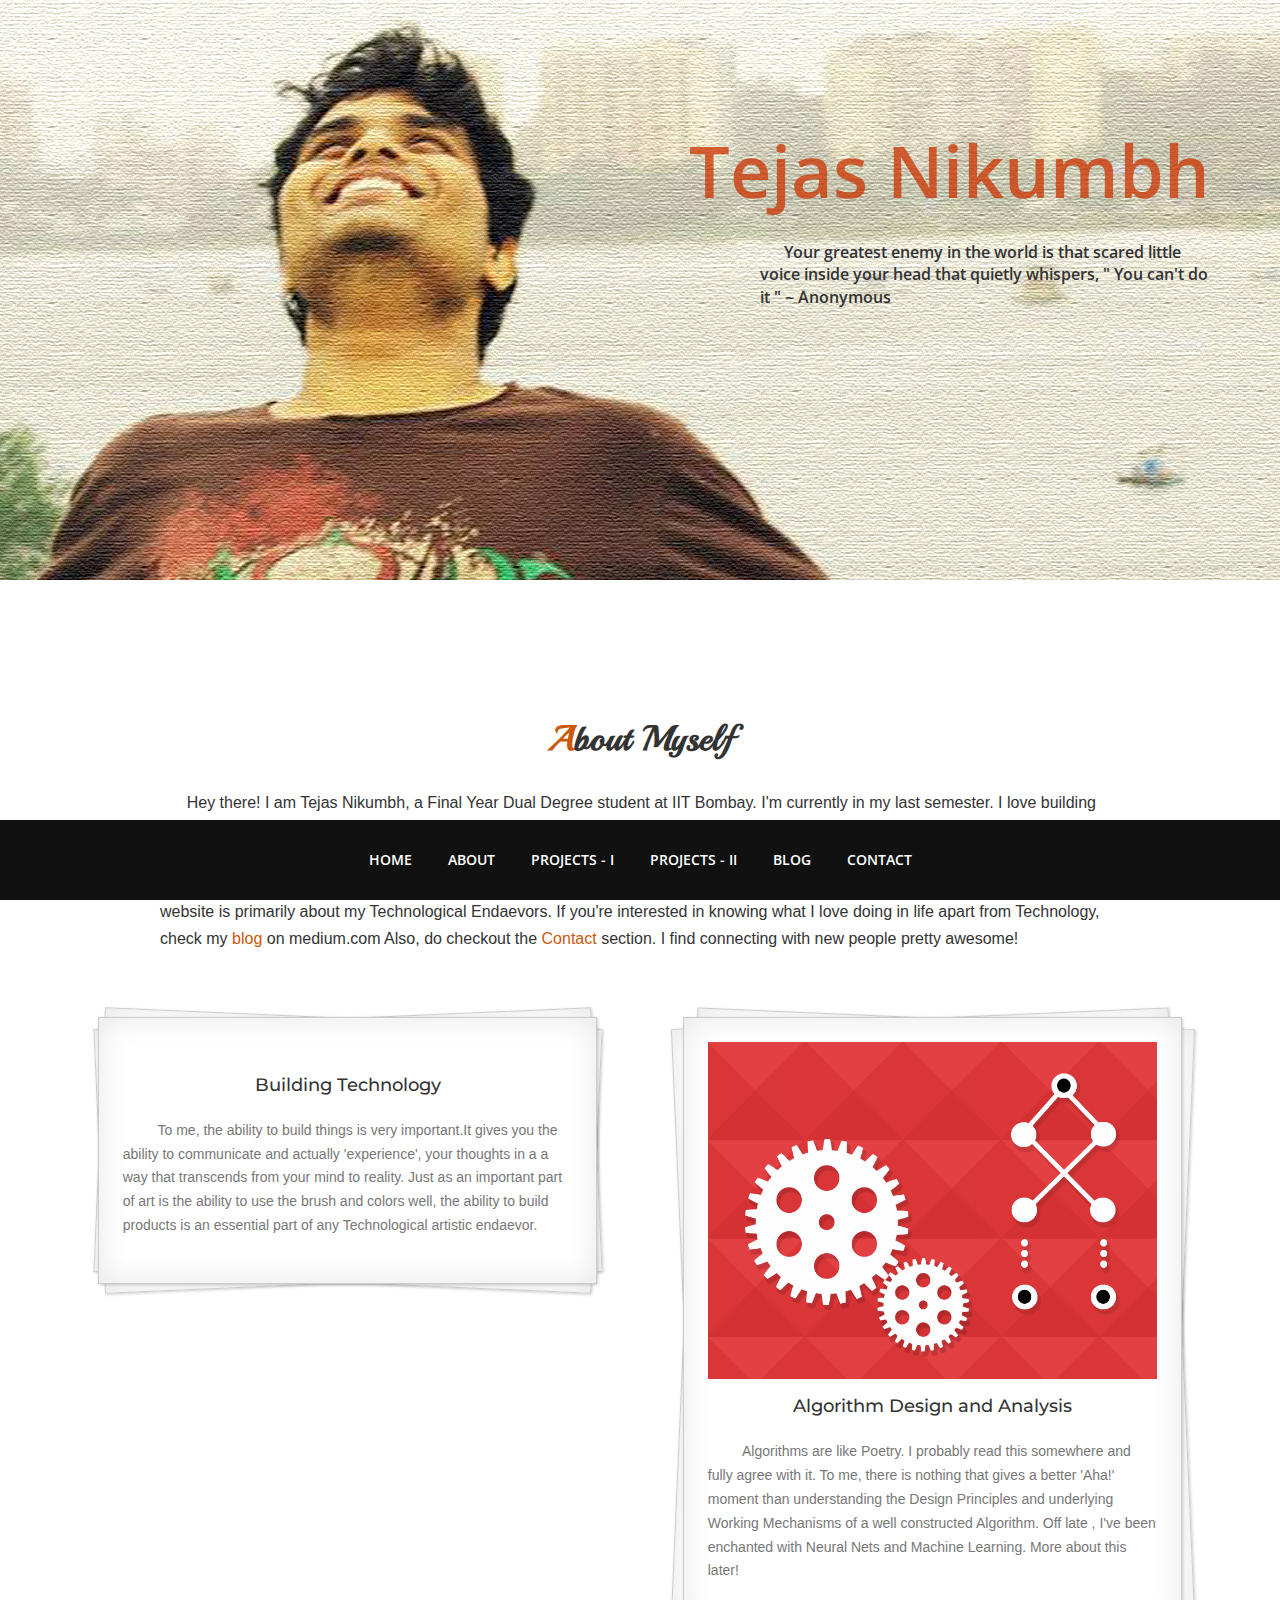
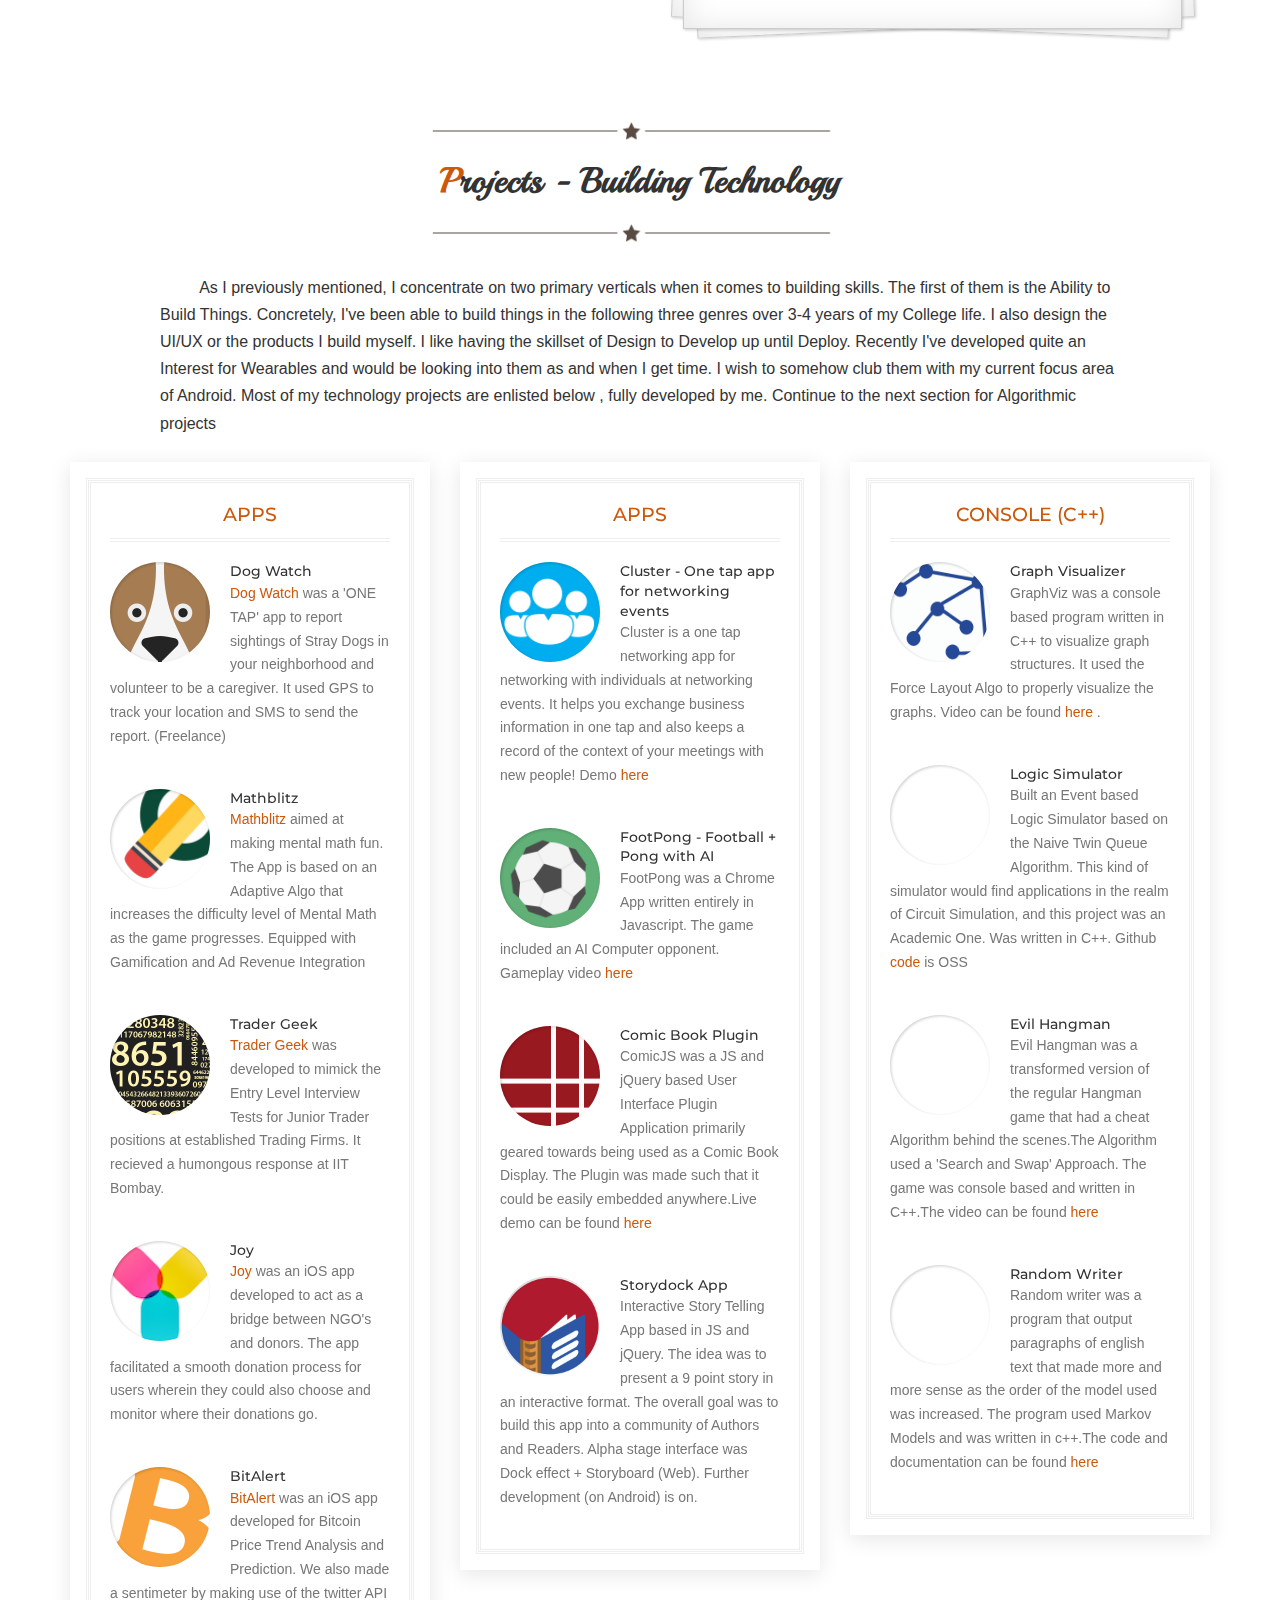
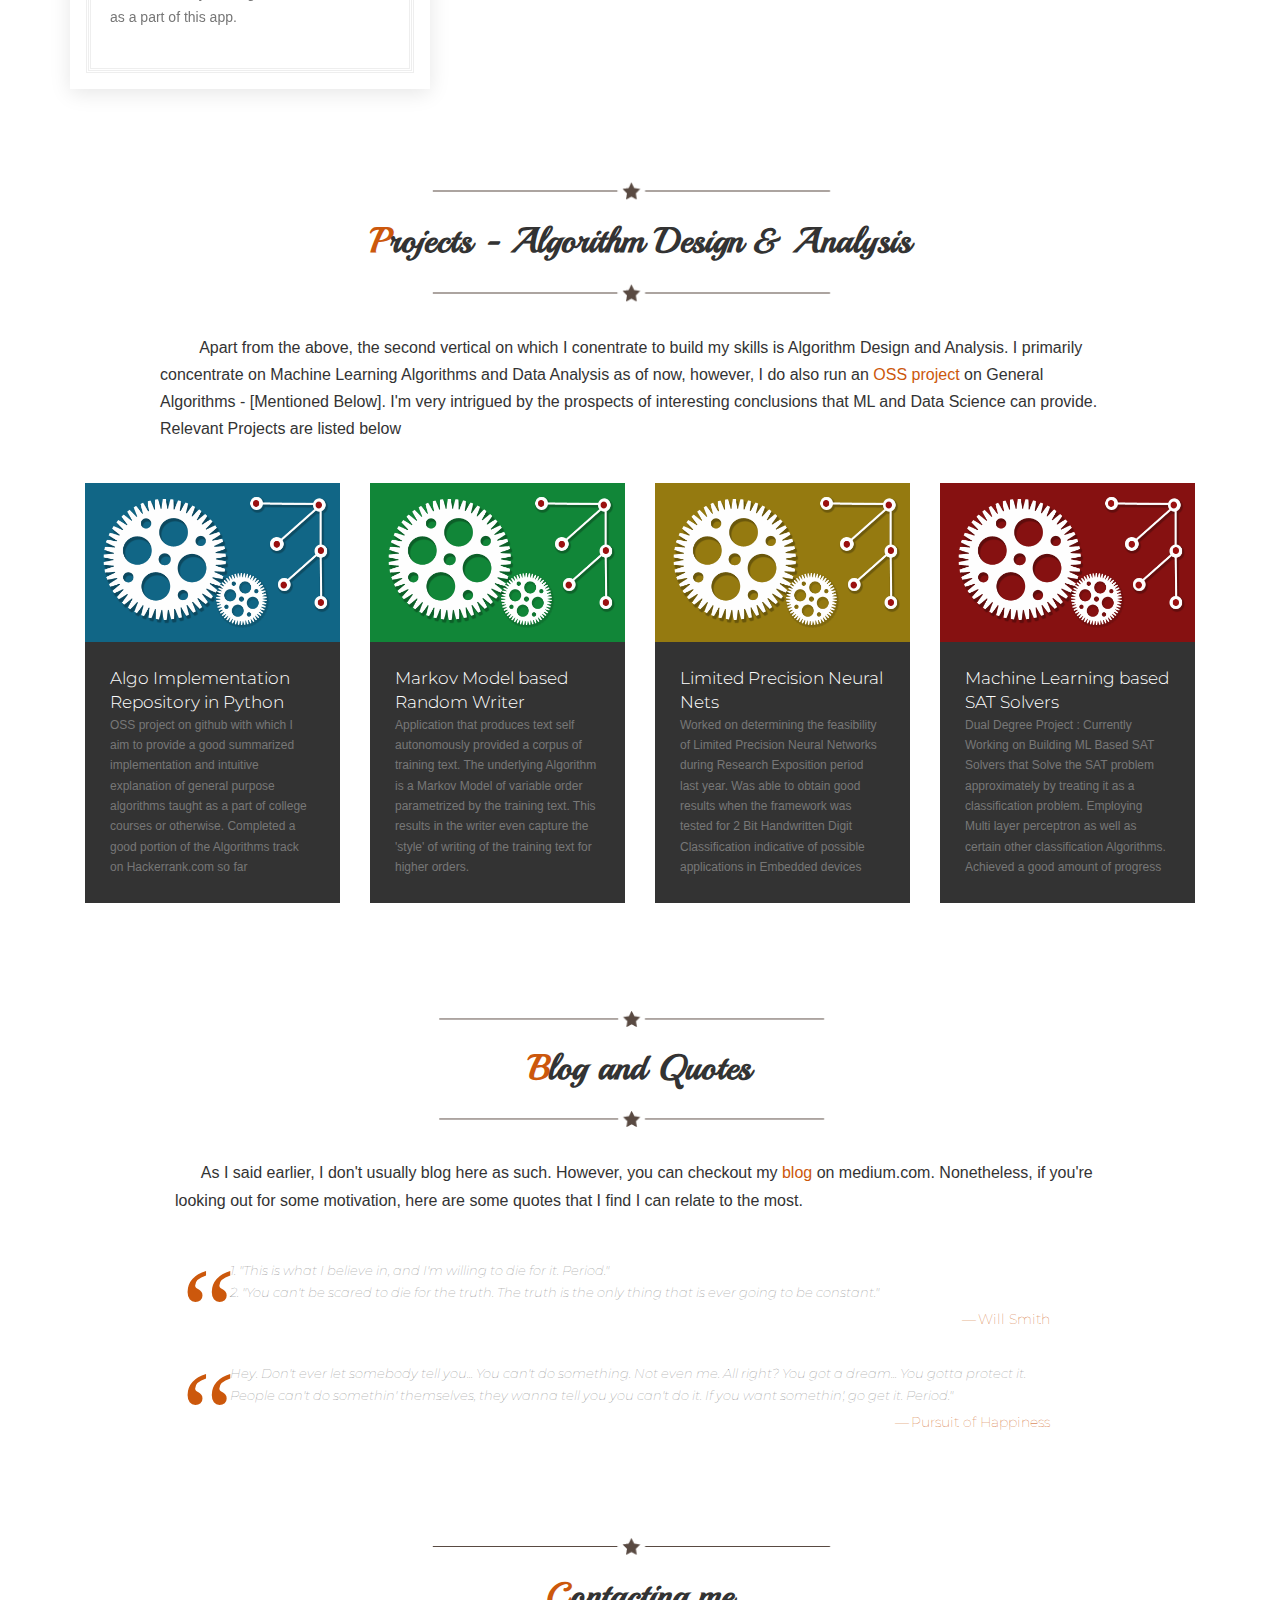
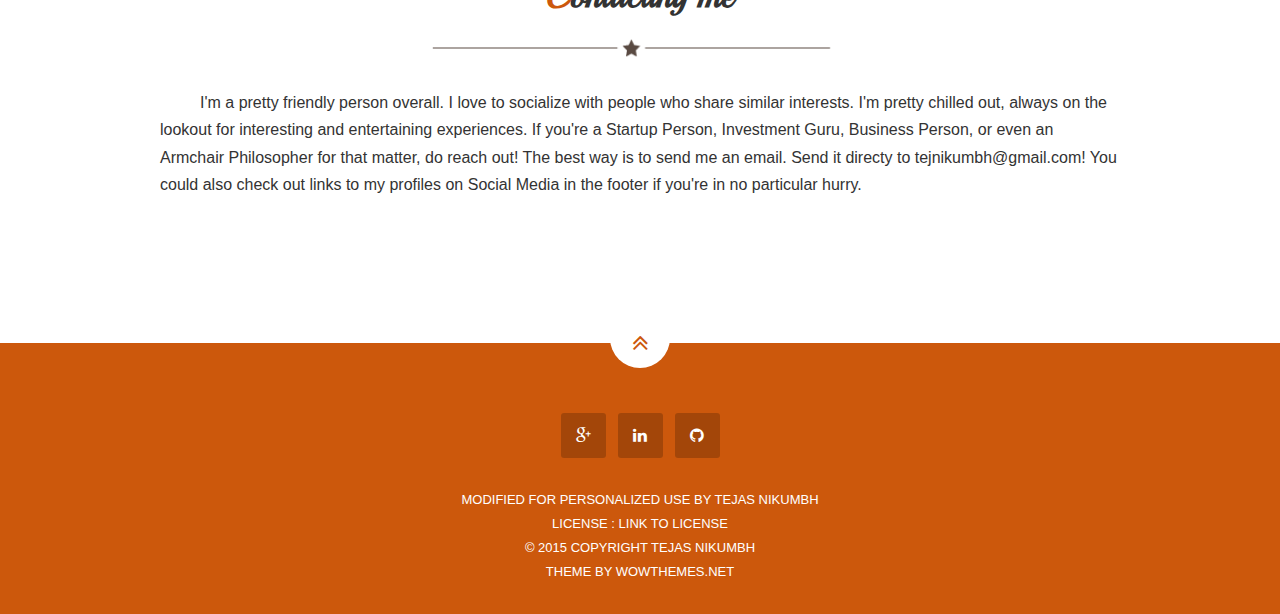
==== index.html @ 9ee512c3 "Update index.html" ====
<!DOCTYPE html>
<!--[if lt IE 7 ]> <html class="ie ie6 no-js" lang="en"> <![endif]-->
<!--[if IE 7 ]>    <html class="ie ie7 no-js" lang="en"> <![endif]-->
<!--[if IE 8 ]>    <html class="ie ie8 no-js" lang="en"> <![endif]-->
<!--[if IE 9 ]>    <html class="ie ie9 no-js" lang="en"> <![endif]-->
<!--[if gt IE 9]><!-->
<html class="no-js" lang="en">
<!--<![endif]-->
<head>
<meta charset="UTF-8"/>

<title>Tejas Nikumbh - My little webspace</title>

<meta name="description" content="Onepage Multipurpose Bootstrap HTML Template">

<meta name="Tejas Nikumbh" content="Portfolio">

<meta name="viewport" content="width=device-width, initial-scale=1.0">

<link rel="stylesheet" type="text/css" media="screen" href="css/bootstrap.css">
<link rel="stylesheet" href="css/font-awesome.css">
<link rel="stylesheet" href="css/animate.css">
<link rel="stylesheet" href="css/theme.css">

<link href='http://fonts.googleapis.com/css?family=Montserrat:400,700' rel='stylesheet' type='text/css'>
<link href='http://fonts.googleapis.com/css?family=Open+Sans:400,300,300italic,400italic,600,600italic,700,700italic,800,800italic' rel='stylesheet' type='text/css'>
<link href='http://fonts.googleapis.com/css?family=Playball' rel='stylesheet' type='text/css'>
</head>
<body >
<!--wrapper start-->
<div class="wrapper" id="wrapper" style="overflow:hidden">
	
	<!--header-->
	<header>
	<div class="banner row" id="banner">		
		<div class="parallax text-center">
			<div class="parallax-pattern-overlay">
				<div class="container text-center" style="height:580px;padding-top:100px;">
					
					<h2 class="intro wow zoomIn" wow-data-delay="0.4s" wow-data-duration="0.9s">Tejas Nikumbh</h2>
                    <div class = "intro_wrap">
                    	<h4 class = "intro_sub">&nbsp &nbsp &nbsp Your greatest enemy in the world is that scared little voice inside your head that quietly whispers, " You can't do it "  ~  Anonymous</h4>
                    </div>
				</div>
			</div>
		</div>
	</div>	
	<div class="menu">
		<div class="navbar-wrapper">
			<div class="container">
				<div class="navwrapper">
					<div class="navbar navbar-inverse navbar-static-top">
						<div class="container">
							<div class="navArea">
								<div class="navbar-collapse collapse">
									<ul class="nav navbar-nav">
										<li class="menuItem active"><a href="#wrapper">Home</a></li>
										<li class="menuItem"><a href="#aboutus">About</a></li>
										<li class="menuItem"><a href="#specialties">Projects - I</a></li>
										<li class="menuItem"><a href="#gallery">Projects - II</a></li>
										<li class="menuItem"><a href="#feedback">Blog</a></li>
										<li class="menuItem"><a href="#contact">Contact</a></li>
									</ul>
								</div>
							</div>
						</div>
					</div>
				</div>
			</div>
		</div>
	</div>	
	</header>
		
	<!--about us-->
	<section class="aboutus" id="aboutus">
	<div class="container">
		<div class="heading text-center">
			<h2>About Myself</h2>
			<h3 style="font-family:'Lucida Sans Unicode', 'Lucida Grande', sans-serif; text-align:left">&nbsp&nbsp&nbsp&nbsp&nbsp Hey there! I am Tejas Nikumbh, a Final Year Dual Degree student at IIT Bombay. I'm currently in my last semester. I love building things. Be it Android Apps or Hardware Products or Web Apps, I simply love building something that is used (hopefully) by a lot of people. I also have developed a good amount of interest in Machine Learning off late, and keep on learning about different algorithms, their underlying math, and design techniques. I believe, that behind every great structure in the universe, is an impeccable design. This website is primarily about my Technological Endaevors. If you're interested in knowing what I love doing in life apart from Technology, check my<a href = "https://medium.com/@tejnikumbh" target="_blank"> blog</a> on medium.com Also, do checkout the <a href = "#contact">Contact</a> section. I find connecting with new people pretty awesome!</h3>
		</div>			
		<div class="row">
			<div class="col-md-6">
				<div class="papers text-center">
					<img src="http://www.v3.co.uk/IMG/468/285468/wearable-technology-vectors.jpg" alt=""><br/>
					<h4 class="notopmarg nobotmarg" >Building Technology</h4>
					<p>
						&nbsp&nbsp&nbsp&nbsp&nbsp&nbsp&nbsp&nbsp To me, the ability to build things is very important.It gives you the ability to communicate and actually 'experience', your thoughts in a a way that transcends from your mind to reality. Just as an important part of art is the ability to use the brush and colors well, the ability to build products is an essential part of any Technological artistic endaevor. 
                    </p>
                  
				</div>
			</div>
			<div class="col-md-6">
				<div class="papers text-center">
					<img src="img/algos.png" alt=""><br/>
					<h4 class="notopmarg nobotmarg">Algorithm Design and Analysis</h4>
					<p>
						&nbsp&nbsp&nbsp&nbsp&nbsp&nbsp&nbsp&nbsp Algorithms are like Poetry. I probably read this somewhere and fully agree with it. To me, there is nothing that gives a better 'Aha!' moment than understanding the Design Principles and underlying Working Mechanisms of a well constructed Algorithm. Off late , I've been enchanted with Neural Nets and Machine Learning. More about this later!
					</p>
				</div>
			</div>
		</div>
	</div>
	</section>
	
	<!--specialties-->
	<section class="specialties" id="specialties">
	<div class="container">
		<div class="heading text-center">
			<img class="dividerline" src="img/sep.png" alt="">
			<h2>Projects - Building Technology</h2>
			<img class="dividerline" src="img/sep.png" alt="">
			<h3 style="font-family:'Lucida Sans Unicode', 'Lucida Grande', sans-serif; text-align:left">&nbsp&nbsp&nbsp&nbsp&nbsp&nbsp&nbsp&nbsp As I previously mentioned, I concentrate on two primary verticals when it comes to building skills. The first of them is the Ability to Build Things. Concretely, I've been able to build things in the following three genres over 3-4 years of my College life. I also design the UI/UX or the products I build myself. I like having the skillset of Design to Develop up until Deploy. Recently I've developed quite an Interest for Wearables and would be looking into them as and when I get time. I wish to somehow club them with my current focus area of Android. Most of my technology projects are enlisted below , fully developed by me. Continue to the next section for Algorithmic projects</h3>
           
		</div>
		<div class="row">
			<div class="col-md-4">
				<div class="restmenuwrap">
					<h3 class="maincat notopmarg text-center">APPS</h3>
					<div class="restitem clearfix">
						<div class="rm-thumb" style="background-image: url(img/dog.png);background-size:256px 256px">
						</div>
						
						<h5>Dog Watch</h5>
						<p>
							<a href = "https://play.google.com/store/apps/details?id=com.musebrain.dogwatch&hl=en" target="_blank"> Dog Watch </a>was a 'ONE TAP' app to report sightings of Stray Dogs in your neighborhood and volunteer to be a caregiver. It used GPS to track your location and SMS to send the report. (Freelance)
						</p>
					</div>
					<div class="restitem clearfix">
						<div class="rm-thumb" style="background-image: url(img/ic_launcher.png);background-size:145px 145px;background-position:bottom left">
						</div>
                        <h5>Mathblitz</h5>
						<p>
						 <a href = "https://play.google.com/store/apps/details?id=com.musebrain.mathfun&hl=en" target="_blank">Mathblitz </a>aimed at making mental math fun. The App is based on an Adaptive Algo that increases the difficulty level of Mental Math as the game progresses. Equipped with Gamification and Ad Revenue Integration
						</p>
					</div>
					<div class="restitem clearfix">
						
                        <div class="rm-thumb" style="background-image: url(img/icono2.png);background-size:256px 256px">
						</div>
						<h5>Trader Geek</h5>
						<p>
							<a href = "https://play.google.com/store/apps/details?id=com.musebrain.tradergeek&hl=en" target="_blank">Trader Geek</a> was developed to mimick the Entry Level Interview Tests for Junior Trader positions at established Trading Firms. It recieved a humongous response at IIT Bombay.
						</p>
					</div>

					<div class="restitem clearfix">
						<div class="rm-thumb" style="background-image: url(img/joyappicon.png);background-size:145px 145px">
						</div>
						<h5>Joy</h5>
						<p>
							<a href = "https://www.youtube.com/watch?v=ozKBJMGXAkk" target="_blank">Joy</a> was an iOS app developed to act as a bridge between NGO's and donors. The app facilitated a smooth donation process for users wherein they could also choose and monitor where their donations go.</p>
					</div>

					<div class="restitem clearfix">
						<div class="rm-thumb" style="background-image: url(img/bitcoin.png);background-size:256px 256px">
						</div>	
					
						<h5>BitAlert</h5>
						<p>
							<a href = "/img/homeScreen.png" target="_blank">BitAlert</a> was an iOS app developed for Bitcoin Price Trend Analysis and Prediction. We also made a sentimeter by making use of the twitter API as a part of this app.
						</p>	
					</div>

				</div>
			</div>
			<div class="col-md-4">
				<div class="restmenuwrap">
					<h3 class="maincat notopmarg text-center">APPS</h3>
					<div class="restitem clearfix">
						<div class="rm-thumb" style="background-size: 120px 120px;background-image: url(img/clust.png)">
						</div>
						<h5>Cluster - One tap app for networking events</h5>
						<p>
							Cluster is a one tap networking app for networking with individuals at networking events. It helps you exchange business information in one tap and also keeps a record of the context of your meetings with new people! Demo <a href="https://youtu.be/1lgagLw_gQM"> here </a> 
                        			</p>
					</div>
					
					<div class="restitem clearfix">
						<div class="rm-thumb" style="background-size: 120px 120px;background-image: url(img/appIcon.png)">
						</div>
						<h5>FootPong - Football + Pong with AI</h5>
						<p>
                        	FootPong was a Chrome App written entirely in Javascript. The game included an AI Computer opponent. Gameplay video <a href ="https://www.youtube.com/watch?v=R-cAncQLLIM" target="_blank">here</a>
						</p>
					</div>
					<div class="restitem clearfix">
						<div class="rm-thumb" style="background-image: url(img/grid.png);">
						</div>
                        <h5>Comic Book Plugin</h5>
						<p>
							ComicJS was a JS and jQuery based User Interface Plugin Application primarily geared towards being used as a Comic Book Display. The Plugin was made such that it could be easily embedded anywhere.Live demo can be found <a href = "ComicBookPlugin-master/index.html" target="_blank">here</a>

						</p>
					</div>
					<div class="restitem clearfix">
						
                        <div class="rm-thumb" style="background-image: url(img/back.png); background-size:100px 100px;">
						</div>
						
						<h5>Storydock App</h5>
						<p>
							Interactive Story Telling App based in JS and jQuery. The idea was to present a 9 point story in an interactive format. The overall goal was to build this app into a community of Authors and Readers. Alpha stage interface was Dock effect + Storyboard (Web).  Further development (on Android) is on.
						</p>
					</div>
				</div>
			</div>
			<div class="col-md-4">
				<div class="restmenuwrap">
					<h3 class="maincat notopmarg text-center">CONSOLE (C++)</h3>
					<div class="restitem clearfix">
						<div class="rm-thumb" style="background-image: url(img/grph.png);background-size:130px 130px">
						</div>
						<h5>Graph Visualizer</h5>
						<p>
							GraphViz was a console based program written in C++ to visualize graph structures. It used the Force Layout Algo to properly visualize the graphs. Video can be found <a href = "https://www.youtube.com/watch?v=Lk7HLwWnCIk" target="_blank">here </a>.
						</p>
					</div>
					<div class="restitem clearfix">
						<div class="rm-thumb" style="background-image: url(http://www.thenakedscientists.com/HTML/uploads/RTEmagicC_800px-Chip_01.jpg.jpg)">
						</div>
						<h5>Logic Simulator</h5>
						<p>
                        	Built an Event based Logic Simulator based on the Naive Twin Queue Algorithm. This kind of simulator would find applications in the realm of Circuit Simulation, and this project was an Academic One. Was written in C++. Github<a href = "https://github.com/tejasnikumbh/LogicSimulator.git" target="_blank"> code</a> is OSS
						</p>
					</div>
					<div class="restitem clearfix">
						<div class="rm-thumb" style="background-image: url(http://ddf912383141a8d7bbe4-e053e711fc85de3290f121ef0f0e3a1f.r87.cf1.rackcdn.com/code-green.png);background-size:200px 200px">
						</div>
						
                        <h5>Evil Hangman</h5>
						<p>
							Evil Hangman was a transformed version of the regular Hangman game that had a cheat Algorithm behind the scenes.The Algorithm used a 'Search and Swap' Approach. The game was console based and written in C++.The video can be found <a href= "https://www.youtube.com/watch?v=tgc3BsgWNbs" target="_blank">here</a>
						</p>
					</div>
					<div class="restitem clearfix">
						<div class="rm-thumb" style="background-image: url(http://ddf912383141a8d7bbe4-e053e711fc85de3290f121ef0f0e3a1f.r87.cf1.rackcdn.com/code-green.png);background-size:200px 200px">
						</div>
						
                        <h5>Random Writer</h5>
						<p>
							Random writer was a program that output paragraphs of english text that made more and more sense as the order of the model used was increased. The program used Markov Models and was written in c++.The code and documentation can be found <a href= "https://github.com/tejasnikumbh/RandomWriter" target="_blank">here</a>
						</p>
					</div>
					
				</div>
			</div>
		</div>
	</div>
	</section>
	
	<!--gallery-->
	<section class="gallery" id="gallery">
		<div class="container">
			<div class="heading text-center">
				<img class="dividerline" src="img/sep.png" alt="">
				<h2>Projects - Algorithm Design & Analysis</h2>
				<img class="dividerline" src="img/sep.png" alt="">
                 <h3 style="font-family:'Lucida Sans Unicode', 'Lucida Grande', sans-serif; text-align:left">&nbsp&nbsp&nbsp&nbsp&nbsp&nbsp&nbsp&nbsp Apart from the above, the second vertical on which I conentrate to build my skills is Algorithm Design and Analysis. I primarily concentrate on Machine Learning Algorithms and Data Analysis as of now, however, I do also run an <a href="https://www.github.com/tejasnikumbh/Algorithms.git" target="_blank">OSS project</a> on General Algorithms - [Mentioned Below]. I'm very intrigued by the prospects of interesting conclusions that ML and Data Science can provide. Relevant Projects are listed below 
            
            </h3>
			</div>
			
			<div id="grid-gallery" class="grid-gallery">

					<section class="grid-wrap">
						<ul class="grid">
							<li class="grid-sizer"></li><!-- for Masonry column width -->				
							
							<li>	
								<figure><a href = "https://github.com/tejasnikumbh/Algorithms.git" target="_blank">
									<img src="img/gearPana.png" alt=""/>
									</a>
									<a href = "https://github.com/tejasnikumbh/Algorithms.git" target="_blank">
									
									<figcaption><h3>Algo Implementation Repository in Python</h3>
                                    <p style="color:#777">
                                    	OSS project on github with which I aim to provide a good summarized implementation and intuitive explanation of general purpose algorithms taught as a part of college courses or otherwise. Completed a good portion of the Algorithms track on Hackerrank.com so far
                                    </p>
                                    </figcaption>
                                    </a>
								</figure>
							</li>
							<li>	
								<figure>
									<a href = "https://github.com/tejasnikumbh/RandomWriter" target= "_blank">
									<img src="img/gearPana2.png" alt=""/>
									</a>
                                    <a href = "https://github.com/tejasnikumbh/RandomWriter" target= "_blank">
									
									<figcaption><h3>Markov Model based Random Writer </h3>
                                    <p style="color:#777">
                                    	Application that produces text self autonomously provided a corpus of training text. The underlying Algorithm is a Markov Model of variable order parametrized by the training text. This results in the writer even capture the 'style' of writing of the training text for higher orders.
                                    </p></figcaption>
                                    </a>
								</figure>
							</li>
							<li>
								<figure>
                                	<a href="https://github.com/tejasnikumbh/Supervised-Research-Exposition/" target="_blank">
									<img src="img/gearPana3.png" alt=""/>
                                    </a>
                                    <a href="https://github.com/tejasnikumbh/Supervised-Research-Exposition/" target="_blank">
									<figcaption><h3>Limited Precision Neural Nets</h3>
                                    <p style="color:#777">Worked on determining the feasibility of Limited Precision Neural Networks during Research Exposition period last year. Was able to obtain good results when the framework was tested for 2 Bit Handwritten Digit Classification indicative of possible applications in Embedded devices</p>
                                    </figcaption>
                                    </a>
								</figure>
							</li>
							<li>
								<figure>
									<a href = "https://github.com/tejasnikumbh/MachineLearningSAT" target= "_blank">
									<img src="img/gearPana4.png" alt=""/>
									</a>
                                    
									<a href = "https://github.com/tejasnikumbh/MachineLearningSAT" target= "_blank">
									<figcaption><h3>Machine Learning based SAT Solvers</h3>
                                    <p style="color:#777">
                                    	Dual Degree Project : Currently Working on Building ML Based SAT Solvers that Solve the SAT problem approximately by treating it as a classification problem. Employing Multi layer perceptron as well as certain other classification Algorithms. Achieved a good amount of progress
                                    </p>
                                    </figcaption>
                                    </a>
								</figure>
							</li>
							
						</ul>
					</section><!-- // end small images -->
					
					
					
				</div><!-- // grid-gallery -->
			</div>
	</section>
	
	<!--feedback-->
	<section class="feedback" id="feedback">
	<div class="container w960">
		<div class="heading">
			<img class="dividerline" src="img/sep.png" alt="">
			<h2>Blog and Quotes</h2>
			<img class="dividerline" src="img/sep.png" alt="">
			<h3 style="font-family:'Lucida Sans Unicode', 'Lucida Grande', sans-serif; text-align:left">&nbsp&nbsp&nbsp&nbsp&nbsp As I said earlier, I don't usually blog here as such. However, you can checkout my <a href = "https://medium.com/@tejnikumbh" target="_blank">blog </a> on medium.com. Nonetheless, if you're looking out for some motivation, here are some quotes that I find I can relate to the most. 
            
            </h3>
            </div>
		<div class="row">
		<blockquote>1. "This is what I believe in, and I'm willing to die for it. Period."  <br/>2. "You can't be scared to die for the truth. The truth is the only thing that is ever going to be constant."<cite>Will Smith<br/></cite> </blockquote>
		<blockquote>Hey. Don't ever let somebody tell you... You can't do something. Not even me. All right? You got a dream... You gotta protect it. People can't do somethin' themselves, they wanna tell you you can't do it. If you want somethin', go get it. Period."<cite>Pursuit of Happiness<br/></cite> </blockquote>
		</div>
	</div>
	</section>
	
	<!--feedback-->
	<section class="contact" id="contact">
	<div class="container">
		<div class="heading">
				<img class="dividerline" src="img/sep.png" alt="">
				<h2>Contacting me</h2>
				<img class="dividerline" src="img/sep.png" alt="">
				 <h3 style="font-family:'Lucida Sans Unicode', 'Lucida Grande', sans-serif; text-align:left">&nbsp&nbsp&nbsp&nbsp&nbsp&nbsp&nbsp&nbsp I'm a pretty friendly person overall. I love to socialize with people who share similar interests. I'm pretty chilled out, always on the lookout for interesting and entertaining experiences. If you're a Startup Person, Investment Guru, Business Person, or even an Armchair Philosopher for that matter, do reach out! The best way is to send me an email. Send it directy to tejnikumbh@gmail.com! You could also check out links to my profiles on Social Media in the footer if you're in no particular hurry.
            
            </h3>
		</div>
	</div>

	</section>
  
	<!--footer-->
	<section class="footer" id="footer">
	<p class="text-center">
		<a href="#wrapper" class="gototop"><i class="fa fa-angle-double-up fa-2x"></i></a>
	</p>
	<div class="container">
		<ul>
			<li><a href="https://plus.google.com/105910898691592136539" target="top"><i class="fa fa-google-plus"></i></a></li>
			<li><a href="https://in.linkedin.com/pub/tejas-nikumbh/61/260/198/en" target="top"><i class="fa fa-linkedin"></i></a></li>
			<li><a href="https://github.com/tejasnikumbh"  target="top"><i class="fa fa-github"></i></a></li>
		</ul>
		<p>
        		Modified for personalized use by Tejas Nikumbh<br>
                License : <a href = "license.html">Link to License</a><br>
				&copy; 2015 Copyright Tejas Nikumbh<br>
			 Theme by <a href="http://www.wowthemes.net">WowThemes.Net</a>
		</p>
	</div>
	</section>
	
</div><!--wrapper end-->

<!--Javascripts-->
<script src="js/jquery.js"></script>
<script src="js/modernizr.js"></script>
<script src="js/bootstrap.js"></script>
<script src="js/menustick.js"></script>
<script src="js/parallax.js"></script>
<script src="js/easing.js"></script>
<script src="js/wow.js"></script>
<script src="js/smoothscroll.js"></script>
<script src="js/masonry.js"></script>
<script src="js/imgloaded.js"></script>
<script src="js/classie.js"></script>
<script src="js/colorfinder.js"></script>
<script src="js/gridscroll.js"></script>
<script src="js/contact.js"></script>
<script src="js/common.js"></script>

<script type="text/javascript">
jQuery(function($) {
$(document).ready( function() {
  //enabling stickUp on the '.navbar-wrapper' class
	$('.navbar-wrapper').stickUp({
		parts: {
		  0: 'banner',
		  1: 'aboutus',
		  2: 'specialties',
		  3: 'gallery',
		  4: 'feedback',
		  5: 'contact'
		},
		itemClass: 'menuItem',
		itemHover: 'active',
		topMargin: 'auto'
		});
	});
});
</script>
<script>
  (function(i,s,o,g,r,a,m){i['GoogleAnalyticsObject']=r;i[r]=i[r]||function(){
  (i[r].q=i[r].q||[]).push(arguments)},i[r].l=1*new Date();a=s.createElement(o),
  m=s.getElementsByTagName(o)[0];a.async=1;a.src=g;m.parentNode.insertBefore(a,m)
  })(window,document,'script','//www.google-analytics.com/analytics.js','ga');

  ga('create', 'UA-60694339-1', 'auto');
  ga('send', 'pageview');

</script>
</body>
</html>
---- css/theme.css ----
/*---------------------------------------------------- 	General------------------------------------------------------*/
body {
	font-family:'Montserrat',sans-serif;
	font-size:16px;
	line-height:1.7;
	color:#777;
	font-weight:100;
	overflow-x:hidden;
}
.link::hover{
	text-decoration:underline;
	}
.playball {
	font-family:'Montserrat',sans-serif;
}
h1,h2,h3,h4,h5,h6 {
	color:#333;
	line-height:1.4;
	font-weight:500;
}
.w960 {
	max-width:960px;
	margin:0px auto;
}
a,a:hover {
	color:#cc580c;
	text-decoration: none;
}
img {max-width: 100%;}
/*---------------------------------------------------- 	Menu------------------------------------------------------*/
.isFixed {
	left:0px;
	width:100%;
}
.menu {
	 margin-top:0px;
	 position:absolute;
	 z-index:999;
	 margin-top:20px;
	 left:0px;
	 right:0px;
	 bottom:0;
}

.navArea {
	/*float:right;*/
}
.navwrapper .container {
	padding:0;
	width:auto;
}
.navbar-header {
	display:none;
}
.nav>li>a {
	display:inline-block;
}
.navbar-nav>li {
	float:none;
	display:inline-block;
}
.navbar-nav {
	margin:0 auto;
	text-align:center;
	float:none;
}
.navbar-toggle {
	margin-top: 14px;
}
/* Special class on .container surrounding .navbar,used for positioning it into place. */
.navbar-wrapper {
	margin-top:0px;
	height:80px;
	position:relative;
	z-index:15;
}
.navbar-wrapper .container {
	padding:0px;
}
.navbar-collapse {
	padding:0;
}
.navbar-collapse.in {
	max-height:100%;
}
.navbar.navbar-inverse.navbar-static-top {
	margin:0px auto;
	background:none;
	color:#c3c8d6;
	border:none;
	font-family:'Open Sans',sans-serif;
	font-size:14px;
	font-weight:600;
	text-transform:uppercase;
}
.navbar.navbar-inverse.navbar-static-top a {
	color:#fff;
	padding:31px 16px;
	line-height:18px;
	text-align:center;
}
.navbar.navbar-inverse.navbar-static-top a:hover {
	background:none;
	color:#fff;
}
.navbar-inverse .navbar-nav>.active>a,.navbar-inverse .navbar-nav>.active>a:focus {
	background:none;
	color:#fff !important;
}
.navbar-inverse .navbar-nav>.active>a:hover {
	color:#fff;
}
.hideClass {
	display:none;
}
.isFixed .navbar-inverse .navbar-nav>.active>a,.isFixed .navbar-inverse .navbar-nav>.active>a:focus {
	background:#cc580c;
	color:#fff;
}
.isFixed .navbar.navbar-inverse.navbar-static-top a:hover {
	background:#cc580c;
	color:#fff;
}
.isFixed .navbar.navbar-inverse.navbar-static-top a {
	color:#fff;
}
.stuckMenu {
	-o-transition:all .5s;
	-ms-transition:all .5s;
	-moz-transition:all .5s;
	-webkit-transition:all .5s;
	transition:all .5s;
		background:#111;
}
.isFixed {
	background:#333;
		-o-transition:all .5s;
	-ms-transition:all .5s;
	-moz-transition:all .5s;
	-webkit-transition:all .5s;
	transition: all .5s;
}
.collapse {
	display: block !important;
}
@media (max-width: 655px) {
	.collapse {background: #333;}
	.navbar.navbar-inverse.navbar-static-top a {padding: 15px 16px;line-height: 15px;font-size: 13px;}
}
/*---------------------------------------------------- 	Intro------------------------------------------------------*/
header {
	padding-bottom:50px;
}
.intro {
	font-family:'Open sans', serif;
	font-size:72px;
	font-weight: 600;
	color:#C30;
	text-align:right;
	opacity: 0.75;
}
.intro_sub{
	font-family:'Open sans',serif;
	font-size:16px;
	font-weight: 600;
	color:#333;
	opacity: 1;
	}
.intro_wrap{
	width:450px;
	float:right;
	text-align:left;
	
	}
/*---------------------------------------------------- 	Parallax------------------------------------------------------*/
.parallax {
	text-align:center;
	background-position:center center;
	background-repeat:no-repeat;
	background-size:cover;
	background-attachment:fixed !important;
	overflow:hidden;
}
.parallax-pattern-overlay {
	background-image:url(../img/pattern.png);
	background-repeat: no-repeat;
	background-position:center top;
}
/*---------------------------------------------------- 	Heading------------------------------------------------------*/
.heading {
	padding-bottom:15px;
	text-align:center;
	max-width:960px;
	margin:0px auto;
	padding-top:80px;
}
.heading h2 {
	font-weight:700;
	font-family:'Playball',cursive;
	font-size:35px;
	color:#333;
	margin:0;
	padding:5px;
}
.heading h2::first-letter {
	color:#cc580c;
}
.heading h3 {
	font-size:16px;
	line-height:1.7;
}
img#site-title {
	max-width: 150px;
}
/*---------------------------------------------------- 	Team------------------------------------------------------*/
.papers,.papers:before,.papers:after {
	background-color:#fff;
	border:1px solid #ccc;
	box-shadow:inset 0 0 30px rgba(0,0,0,0.1),1px 1px 3px rgba(0,0,0,0.2);
}
.papers {
	position:relative;
	width:90%;
	padding:2em;
	margin:0px auto;
	margin-top:40px;
	font-size:12px;
}
.papers:before,.papers:after {
	content:"";
	position:absolute;
	left:0;
	top:0;
	width:100%;
	height:100%;
	-webkit-transform:rotateZ(2.5deg);
	-o-transform:rotate(2.5deg);
	transform:rotateZ(2.5deg);
	z-index:-1;
}
.papers:after {
	-webkit-transform:rotateZ(-2.5deg);
	-o-transform:rotate(-2.5deg);
	transform:rotateZ(-2.5deg);
}
.papers h1 {
	font-size:1.8em;
	font-weight:normal;
	text-align:center;
	padding:0.2em 0;
	margin:0;
	border-top:1px solid #ddd;
	border-bottom:2px solid #ddd;
}
.papers p {
	text-align:left;
	margin:1.5em 0;
}
.papers img {
	max-width:100%;
	margin-bottom: 5px;
}
/*---------------------------------------------------- 	Restaurant Menu------------------------------------------------------*/
.restmenuwrap {
	box-shadow:inset 0 0 0 16px #fff,inset 0 0 0 17px #eee,inset 0 0 0 18px #fff,inset 0 0 0 19px #eee,inset 0 0 0 20px #fff,inset 0 0 0 21px #eee,0 4px 20px rgba(0,0,0,0.1);
	-webkit-transform:translateZ(0px);
	transform:translateZ(0px);
	opacity:1;
	pointer-events:auto;
}
.restmenuwrap h5 {
	margin:0;
	font-size:14px;
}
.restmenuwrap .rm-thumb {
	width:100px;
	height:100px;
	background-repeat:no-repeat;
	background-position:center center;
	float:left;
	margin:0 20px 0 0;
	box-shadow:inset 1px 1px 3px rgba(0,0,0,0.2),1px 1px 1px rgba(255,255,255,0.1);
	border-radius:50%;
}
.restmenuwrap {
	font-size:12px;
	padding:40px 40px 20px 40px;
}
.restitem {
	margin-bottom:40px;
}
.restitem p {
	margin-bottom:0px;
}
.restmenuwrap h3.maincat {
	margin:0 0 20px 0;
	font-size:19px;
	padding-bottom:10px;
	color:#cc580c;
	border-bottom: 4px double #eee;
}
/*---------------------------------------------------- 	Gallery Events------------------------------------------------------*/
/* General style */
.grid-gallery ul {
	list-style:none;
	margin:0;
	padding:0;
}
.grid-gallery figure {
	margin:0;
}
.grid-gallery figure img {
	display:block;
	width:100%;
}
.grid-gallery figcaption h3 {
	margin:0;
	padding:0 0px 0;
	color:#fff;
	font-size:17px;
	font-weight:300;
}
.grid-gallery figcaption p {
	margin:0;
	font-size: 12px;
}
/* Grid style */
.grid-wrap {
		margin:0 auto;
}
.grid {
	margin:0 auto;
}
.grid li {
	width:25%;
	float:left;
	cursor:pointer;
}
.grid figure {
	padding:15px;
	-webkit-transition:opacity 0.2s;
	transition:opacity 0.2s;
}
.grid li:hover figure {
	opacity:0.7;
}
.grid figcaption {
	background:#333;
	padding: 25px;
}
/* Slideshow style */
.slideshow {
	position:fixed;
	background:rgba(0,0,0,0.6);
	width:100%;
	height:100%;
	top:0;
	left:0;
	z-index:500;
	opacity:0;
	visibility:hidden;
	overflow:hidden;
	-webkit-perspective:1000px;
	perspective:1000px;
	-webkit-transition:opacity 0.5s,visibility 0s 0.5s;
	transition:opacity 0.5s,visibility 0s 0.5s;
}
.slideshow-open .slideshow {
	opacity:1;
	visibility:visible;
	-webkit-transition:opacity 0.5s;
	transition:opacity 0.5s;
}
.slideshow ul {
	width:100%;
	height:100%;
	-webkit-transform-style:preserve-3d;
	transform-style:preserve-3d;
	-webkit-transform:translate3d(0,0,150px);
	transform:translate3d(0,0,150px);
	-webkit-transition:-webkit-transform 0.5s;
	transition:transform 0.5s;
}
.slideshow ul.animatable li {
	-webkit-transition:-webkit-transform 0.5s;
	transition:transform 0.5s;
}
.slideshow-open .slideshow ul {
	-webkit-transform:translate3d(0,0,0);
	transform:translate3d(0,0,0);
}
.slideshow li {
	width:660px;
	height:560px;
	position:absolute;
	top:50%;
	left:50%;
	margin:-280px 0 0 -330px;
	visibility:hidden;
}
.slideshow li.show {
	visibility:visible;
}
.slideshow li:after {
	content:'';
	position:absolute;
	width:100%;
	height:100%;
	top:0;
	left:0;
	background:rgba(255,255,255,0.8);
	-webkit-transition:opacity 0.3s;
	transition:opacity 0.3s;
}
.slideshow li.current:after {
	visibility:hidden;
	opacity:0;
	-webkit-transition:opacity 0.3s,visibility 0s 0.3s;
	transition:opacity 0.3s,visibility 0s 0.3s;
}
.slideshow figure {
	width:100%;
	height:100%;
	background:#fff;
	border:50px solid #fff;
	overflow:hidden;
}
.slideshow figcaption {
	padding-bottom:20px;
}
.slideshow figcaption h3 {
	font-weight:300;
	font-size:200%;
	color: #333;
}
/* Navigation */
.slideshow nav span {
	position:fixed;
	z-index:1000;
	color:#fff;
	text-align:center;
	padding:2%;
	cursor:pointer;
	font-size:2.2em;
	background:rgba(0,0,0,0.1);
}
.slideshow nav span.nav-prev,.slideshow nav span.nav-next {
	top:50%;
	-webkit-transform:translateY(-50%);
	transform:translateY(-50%);
}
.slideshow nav span.nav-next {
	right:0;
}
.slideshow nav span.nav-close {
	top:75px;
	right:0px;
	padding:10px 25px;
	color:#999;
}
.icon:before,.icon:after {
	font-family:'fontawesome';
	speak:none;
	font-style:normal;
	font-weight:normal;
	font-variant:normal;
	text-transform:none;
	line-height:1;
	-webkit-font-smoothing:antialiased;
	-moz-osx-font-smoothing:grayscale;
}
span.nav-prev:before {
	content:"\f104";
}
span.nav-next:before {
	content:"\f105";
}
span.nav-close:before {
	content: "\f00d";
}
/* Info on arrow key navigation */
.info-keys {
	position:fixed;
	top:10px;
	left:10px;
	width:60px;
	font-size:8px;
	padding-top:20px;
	text-transform:uppercase;
	color:#fff;
	letter-spacing:1px;
	text-align:center;
}
.info-keys:before,.info-keys:after {
	position:absolute;
	top:0;
	width:16px;
	height:16px;
	border:1px solid #fff;
	text-align:center;
	line-height:14px;
	font-size:12px;
}
.info-keys:before {
	left:10px;
	content:"\e603";
}
.info-keys:after {
	right:10px;
	content: "\e604";
}
/* Example media queries (reduce number of columns and change slideshow layout) */
@media screen and (max-width:60em) {
	/* responsive columns;see "Element sizing" on http://masonry.desandro.com/options.html */
	.grid li {
			width:33.3%;
	}
	.slideshow li {
			width:100%;
			height:100%;
			top:0;
			left:0;
			margin:0;
	}
	.slideshow li figure img {
			width:auto;
			margin:0 auto;
			max-width:100%;
	}
	.slideshow nav span,.slideshow nav span.nav-close {
			font-size:1.8em;
			padding:0.3em;
	}
	.info-keys {
			display:none;
	}
}
@media screen and (max-width:35em) {
	.grid li {
			width:50%;
	}
}
@media screen and (max-width:24em) {
	.grid li {
			width: 100%;
	}
}
/*---------------------------------------------------- 	Contact------------------------------------------------------*/
input.contact {
	background:#fff;
	border:solid 1px #ddd;
	color:#000;
	padding:15px 30px;
	
	margin-right:3%;
	margin-bottom:30px;
	outline:none;
}
input.contact.noMarr {
	margin-right:0px;
}
textarea.contact {
	background:#fff;
	color:#000;
	border:solid 1px #ddd;
	padding:15px 30px;
	
	margin-bottom:40px;
	outline:none;
	height:150px;
}
.contact.submit {
	background:#333;
	font-family:'Montserrat',sans-serif;
	color:#fff;
	font-size:16px;
	font-weight:400;
	text-align:center;
		margin:0px;
	border:none !important;
	border-radius:3px;
}
.contact.submit:hover {
	background:#cc580c;
}
.done {
	display:none;
}
.error input,input.error,.error textarea,textarea.error {
	background-color:#ffffff;
	border:1px solid red !Important;
	-webkit-transition:border linear 0.2s,box-shadow linear 0.2s;
	-moz-transition:border linear 0.2s,box-shadow linear 0.2s;
	-o-transition:border linear 0.2s,box-shadow linear 0.2s;
	transition:border linear 0.2s,box-shadow linear 0.2s;
}
@media screen and (min-width:768px) {
	input.contact.col-md-6 {
		width: 48.5%;
	}
}
/*----------------------------------------------------	 8. Footer Style------------------------------------------------------*/
.footer {
	background:#cc580c;
	margin-top:120px;
	position:relative;
}
.footer .container {
	padding:60px 0 20px;
}
.footer ul {
	margin:0 auto;
	margin-bottom:30px;
	margin-top:10px;
	text-align:center;
	list-style-type:none;
	padding-left:0;
}
.footer ul li {
	display:inline-block;
	text-align:center;
	background:rgba(0,0,0,0.2);
	color:#ffffff;
	line-height:45px;
	margin:0 4px 0px;
	width:45px !important;
	height:45px !important;
		-webkit-border-radius:3px;
	border-radius:3px;
}
.footer ul li:hover {
	background:#2a2a2a;
}
.footer ul li:hover	a {
	color:#fff;
}
.footer ul li a {
	color:#fff;
	width:42px !important;
	height:42px !important;
}
.footer ul li a i {
	line-height:45px;
	color:#fff;
}
.footer p {
	color:#fff;
	font-size:13px;
	line-height:24px;
	font-weight:300;
	text-align:center;
	text-transform:uppercase;
}
.gototop {
	display:inline-block;
	width:60px;
	height:60px;
	background:#fff;
	position:absolute;
	margin-left:-30px;
	top:-35px;
	border-radius:50%;
}
.gototop i {
	color:#cc580c;
	line-height:70px;
}
.footer a,.footer a:hover {
	color:#fff;
}
blockquote {
	font-style:italic;
	margin:0 0 0px 0;
	padding:20px 70px 10px;
	position:relative;
	font-size:13px;
	border:0;
}
blockquote:before {
	display:block;
	content:"\201C";
	font-size:120px;
	position:absolute;
	left:10px;
	top:-30px;
	color:#cc580c;
	font-family:Georgia;
}
blockquote cite {
	color:#cc580c;
	font-size:14px;
	display:block;
	margin-top:5px;
	text-align:right;
}
blockquote cite:before {
	content: "\2014 \2009";
}

p{
	
	
	font-family:'Lucida Sans Unicode', 'Lucida Grande', sans-serif;
	font-size:14px; 
	text-align:left;
	}
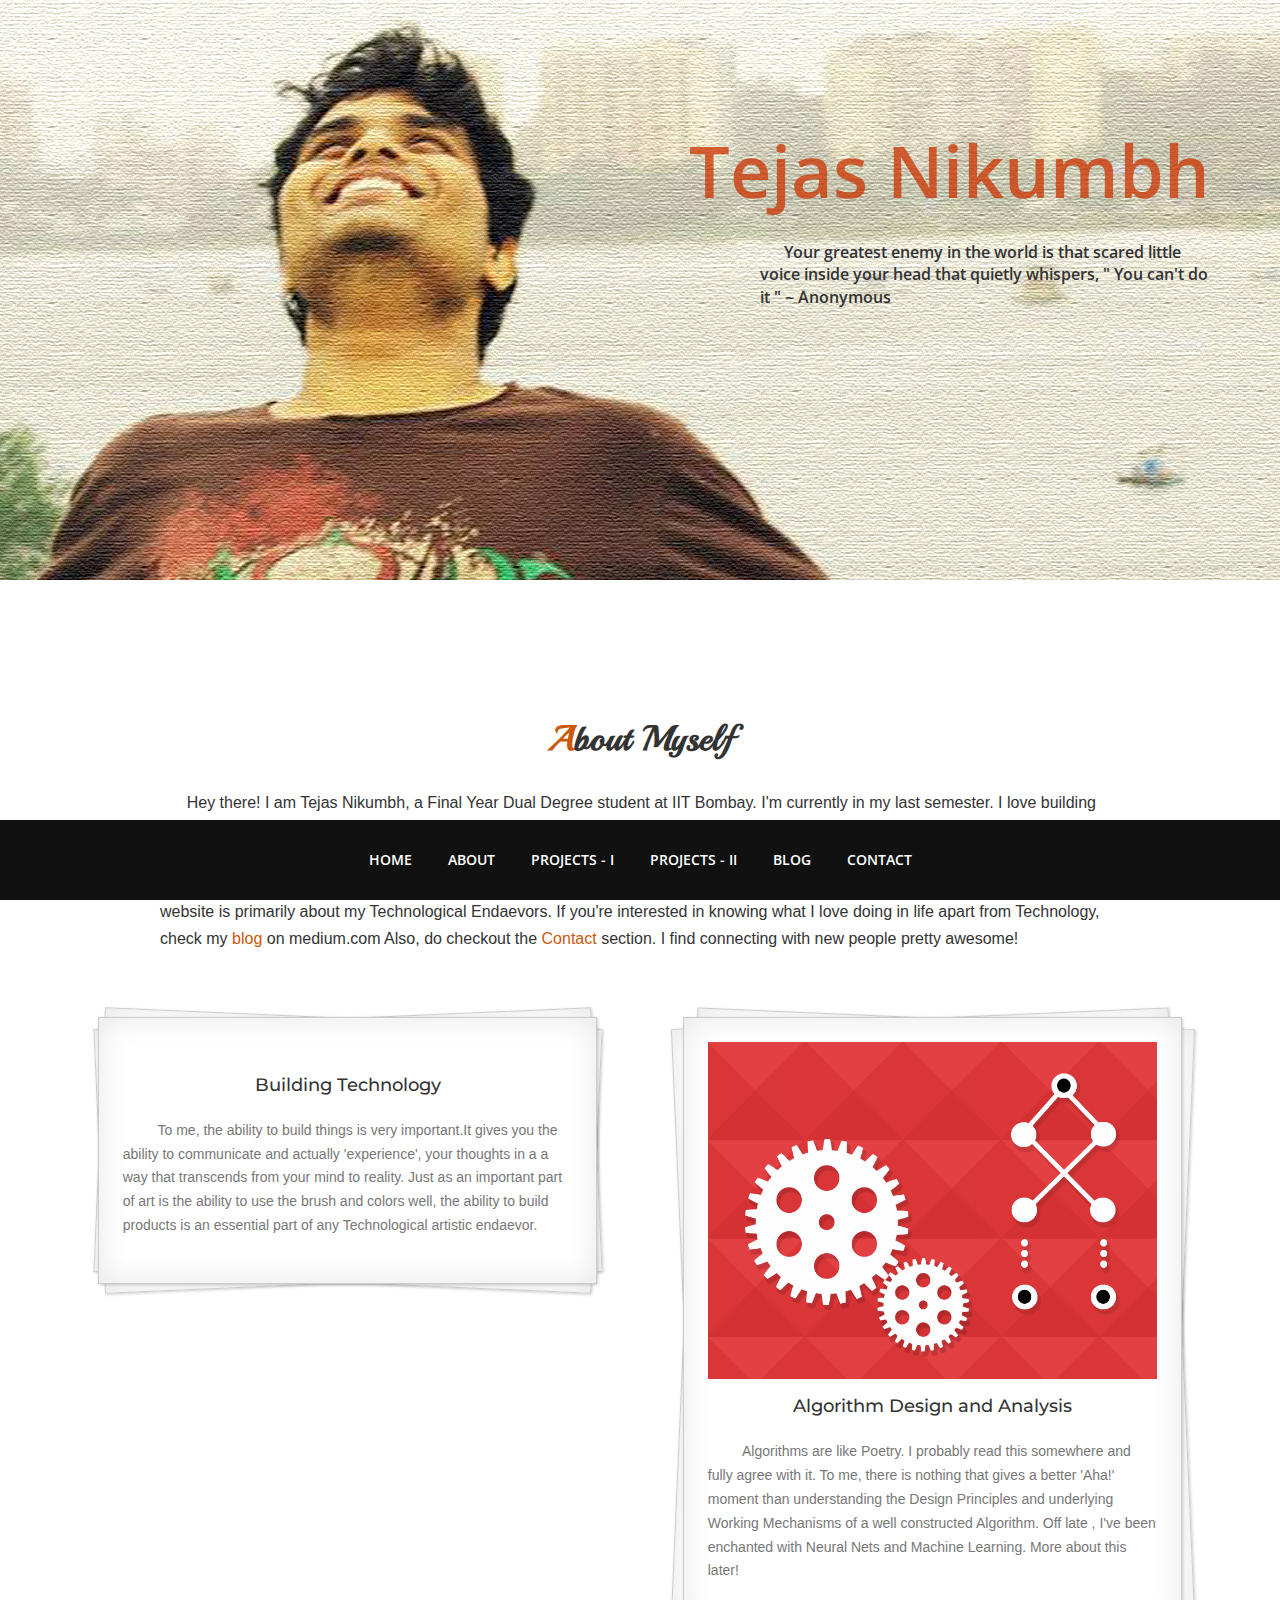
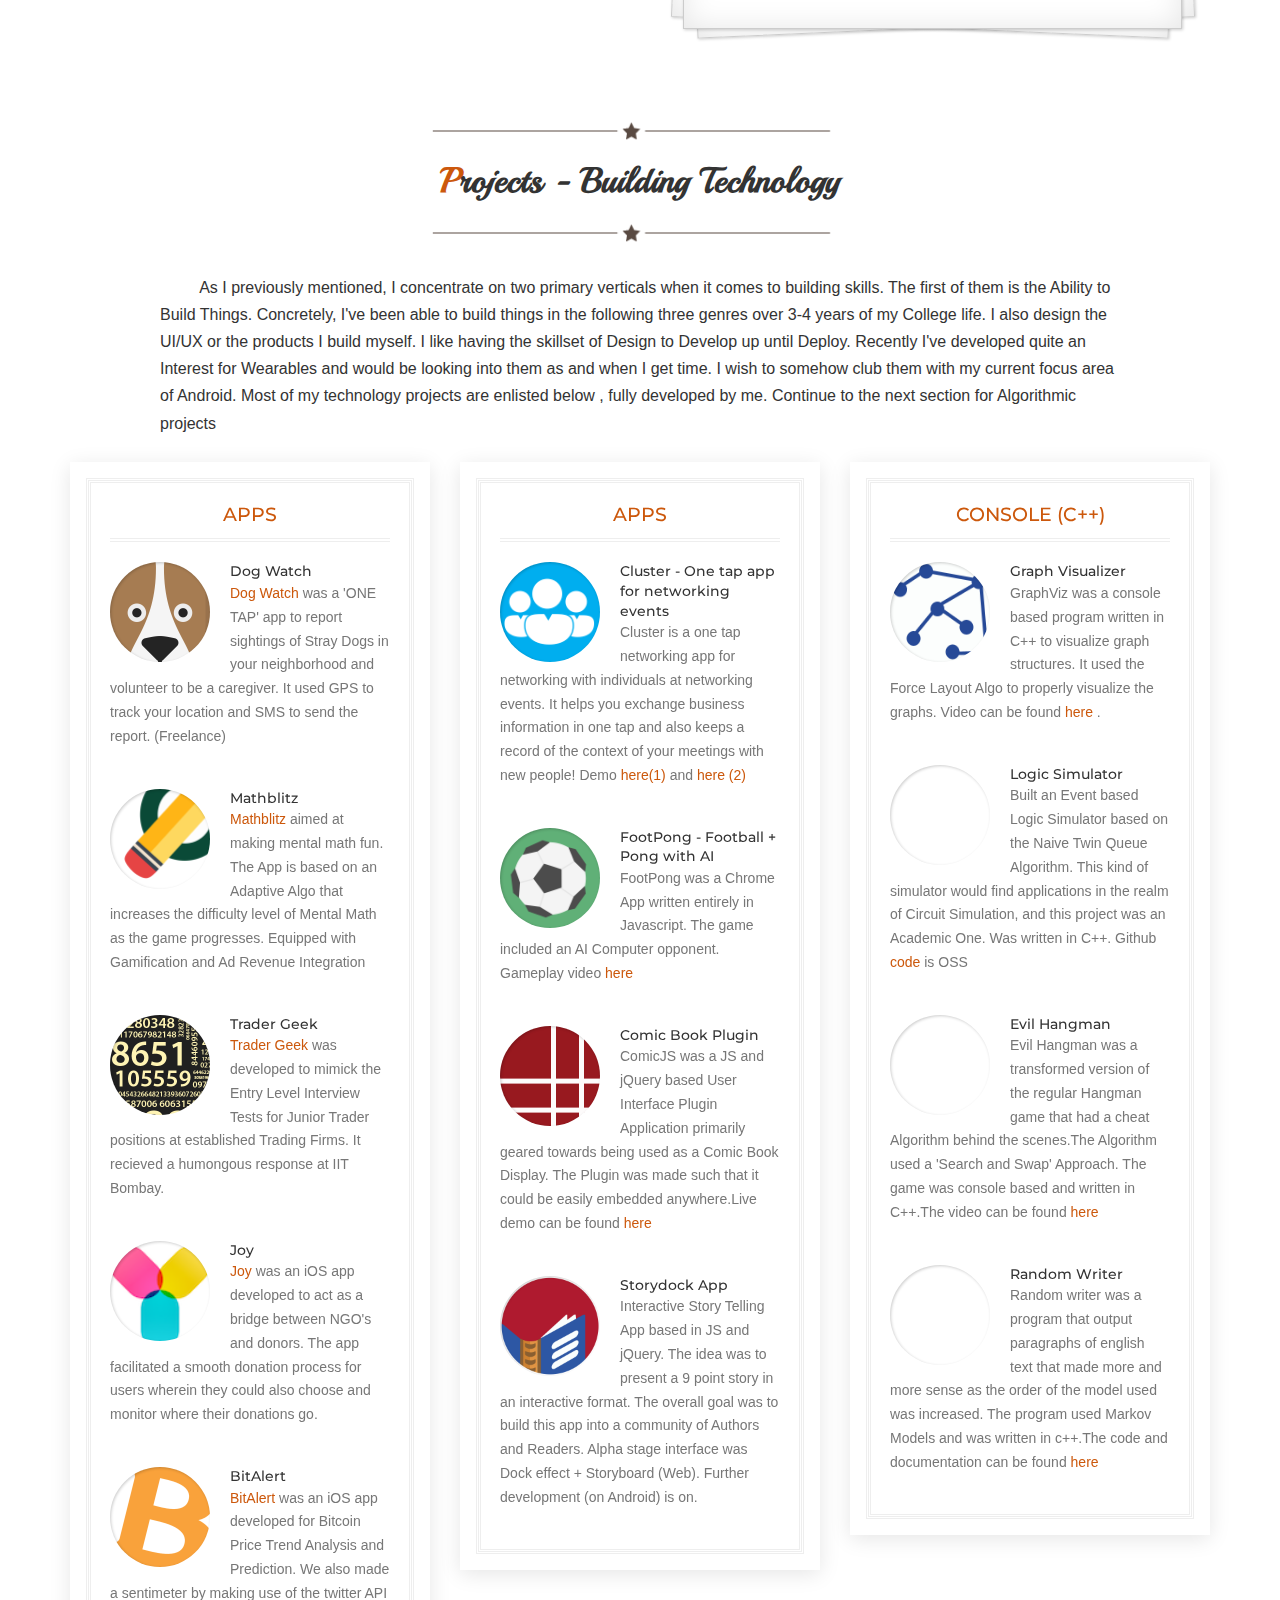
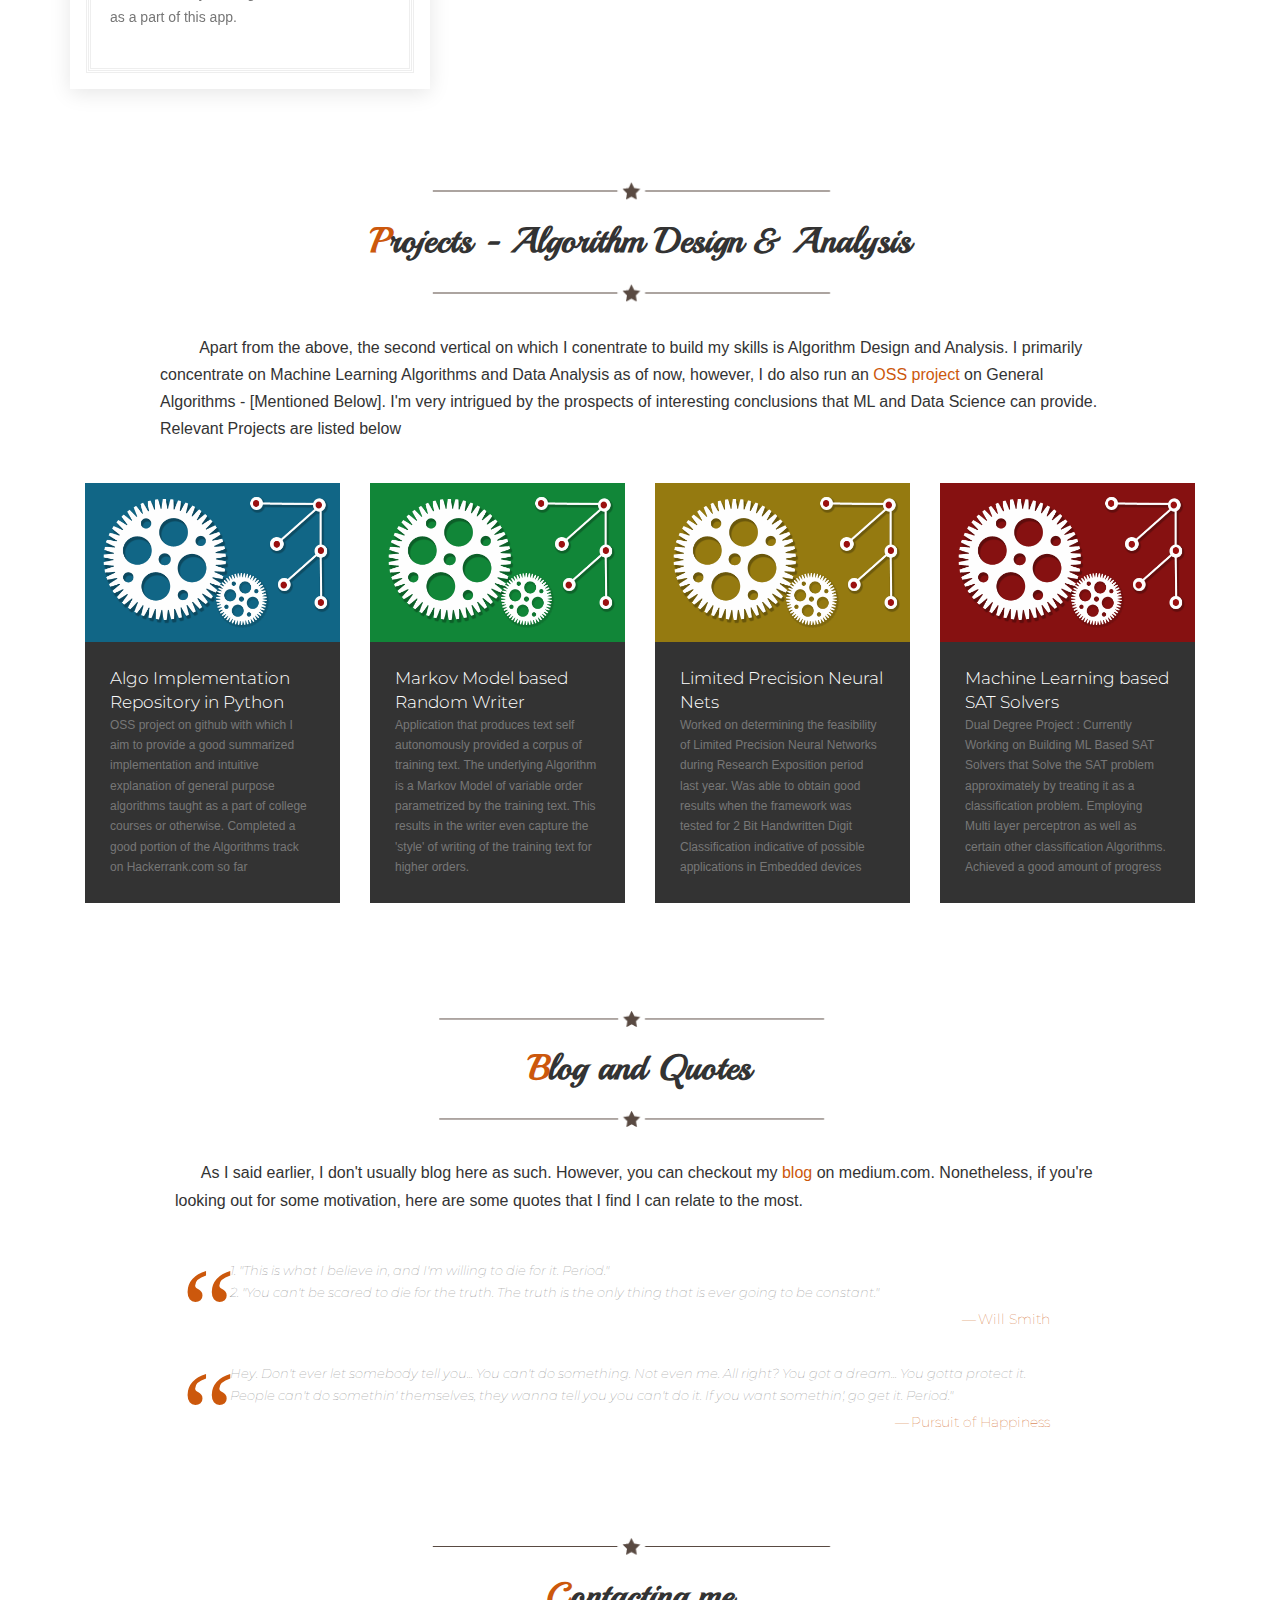
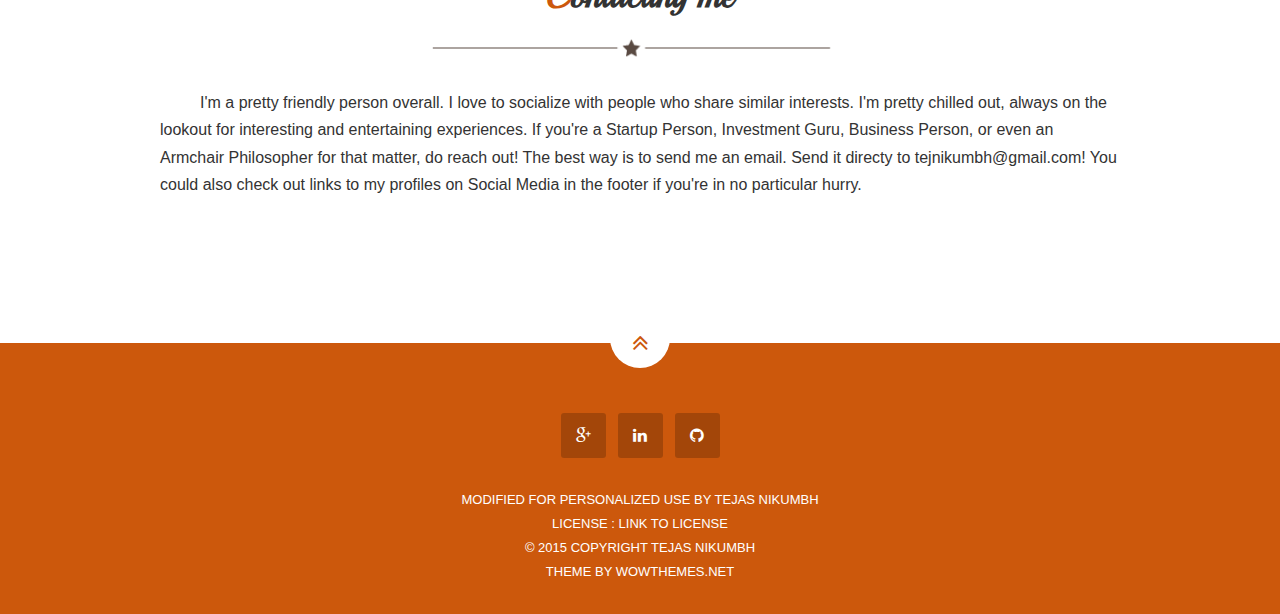
==== commit 445753f4: "Update index.html" ====
--- a/index.html
+++ b/index.html
@@ -171,7 +171,7 @@
 						</div>
 						<h5>Cluster - One tap app for networking events</h5>
 						<p>
-							Cluster is a one tap networking app for networking with individuals at networking events. It helps you exchange business information in one tap and also keeps a record of the context of your meetings with new people! Demo <a href="https://youtu.be/1lgagLw_gQM"> here </a> 
+							Cluster is a one tap networking app for networking with individuals at networking events. It helps you exchange business information in one tap and also keeps a record of the context of your meetings with new people! Demo <a href="https://youtu.be/1lgagLw_gQM"> here(1) </a> and <a href="https://youtu.be/LljcZ3SonGw"> here (2)</a>
                         			</p>
 					</div>
 					
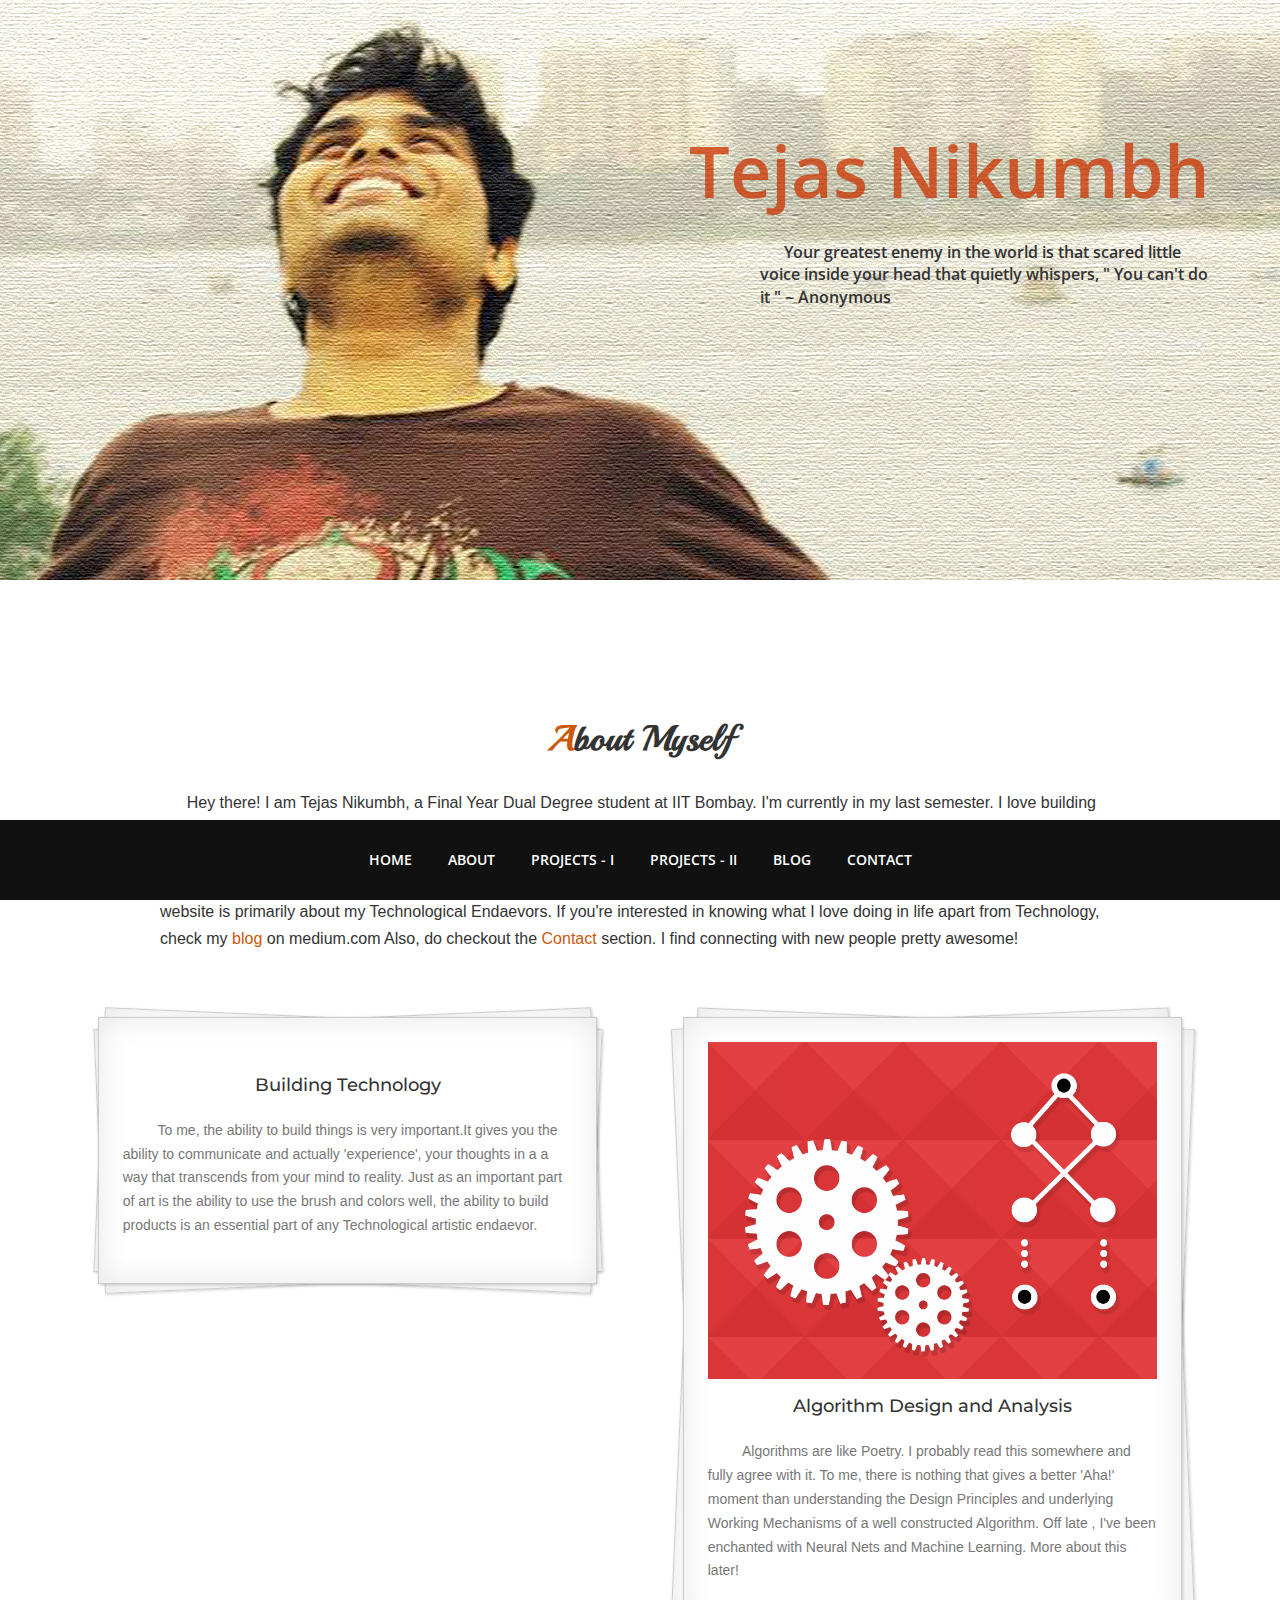
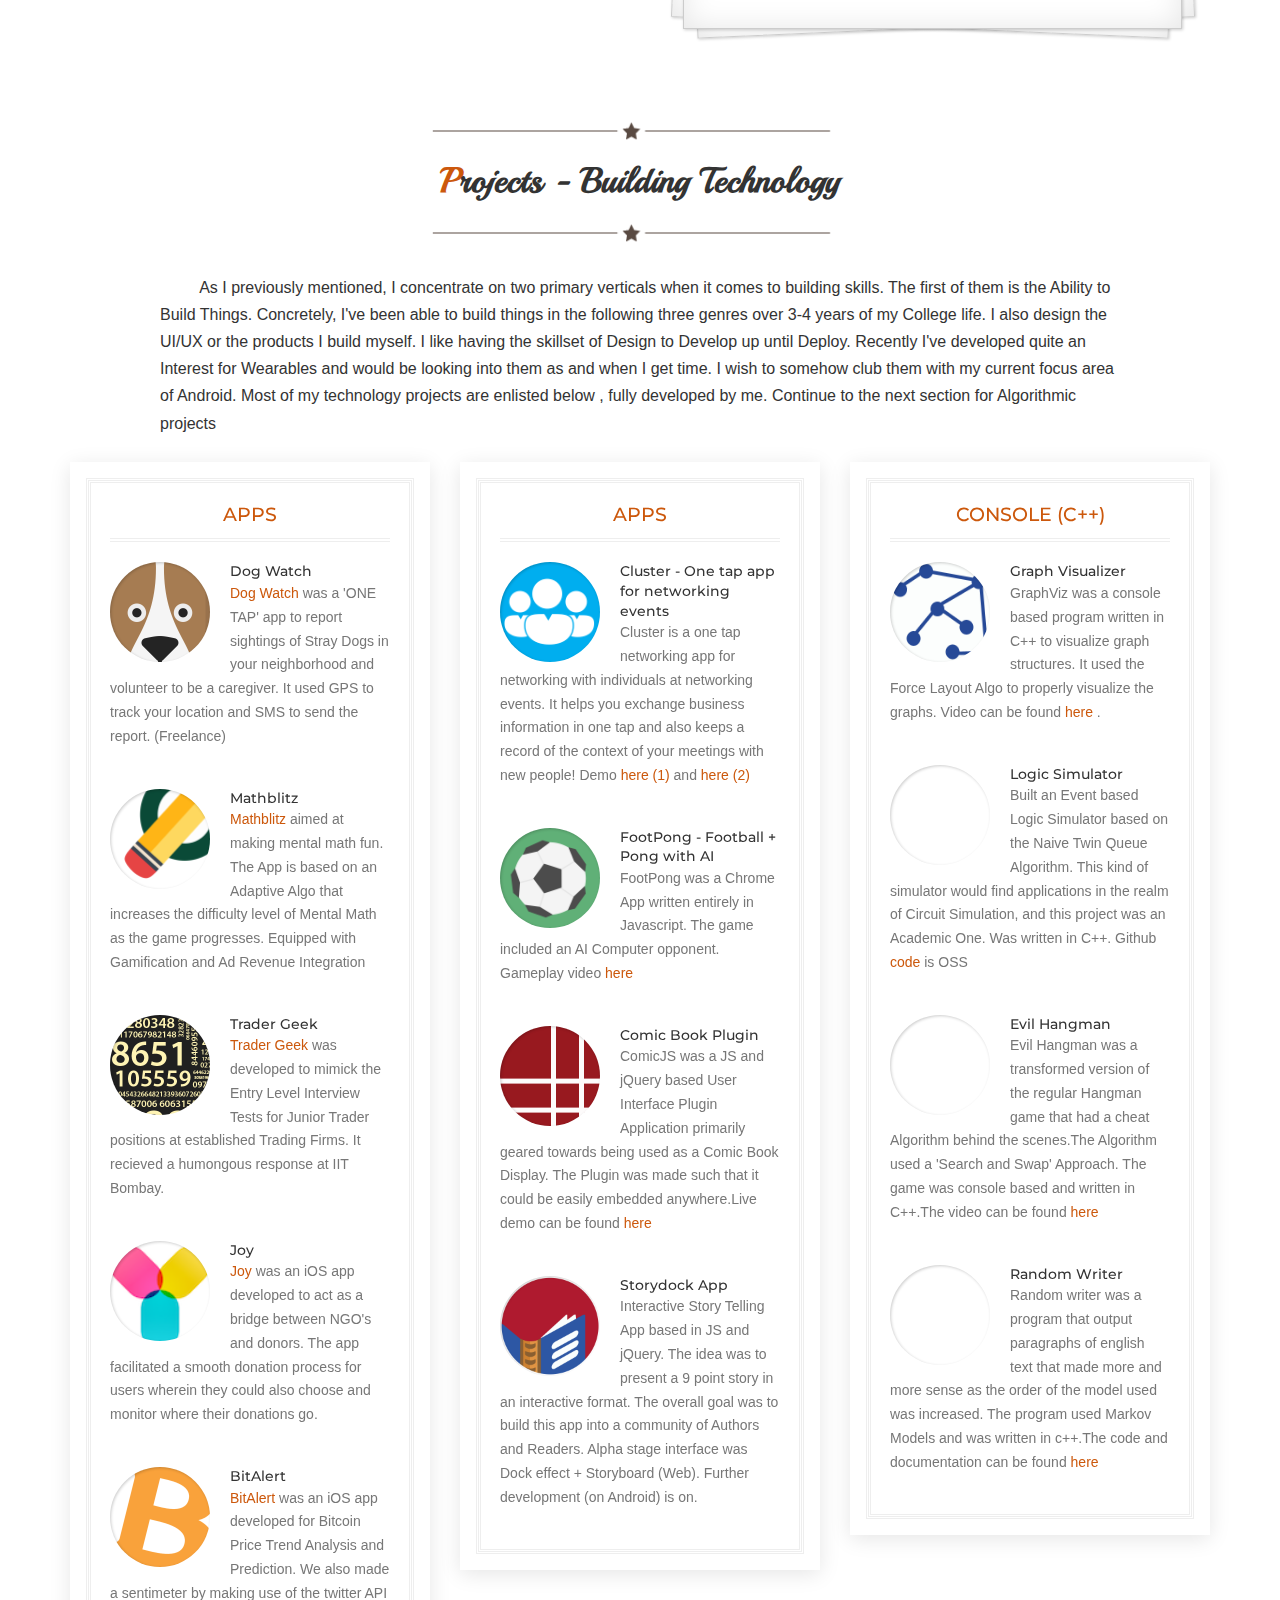
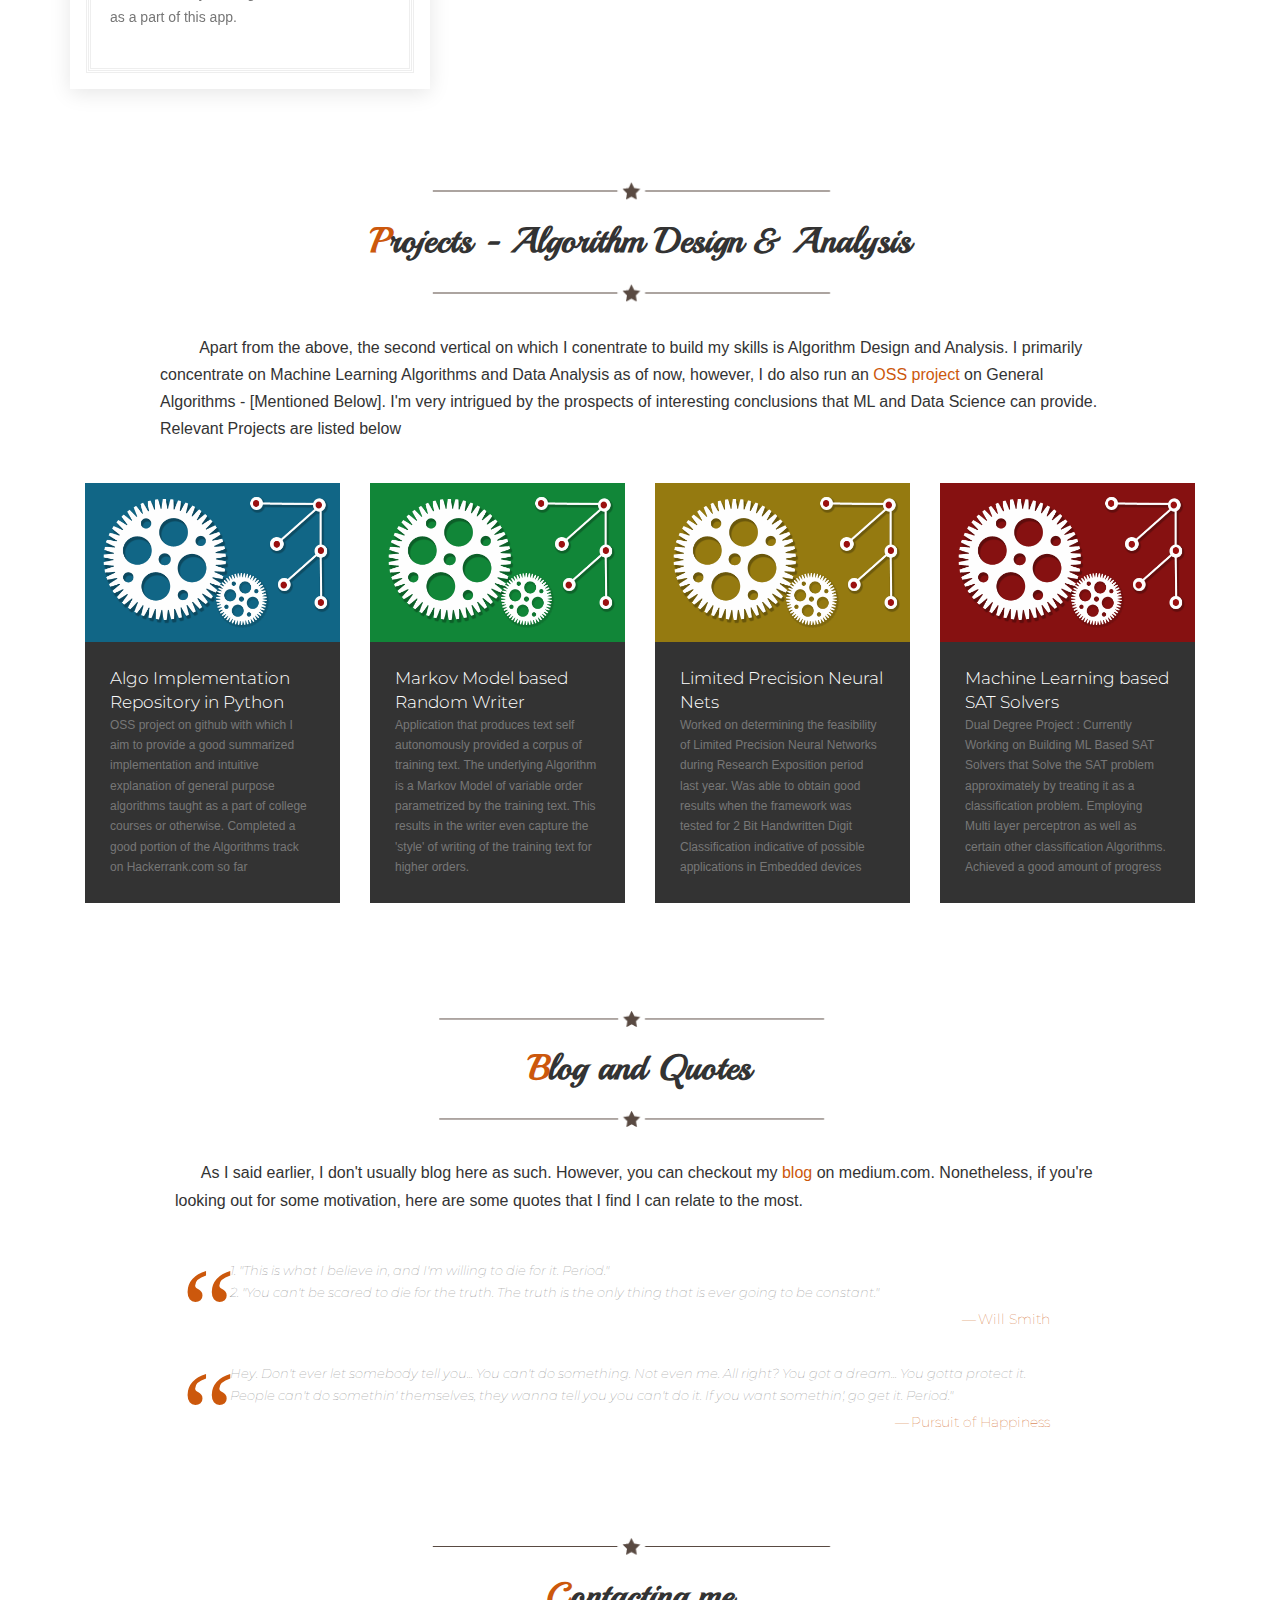
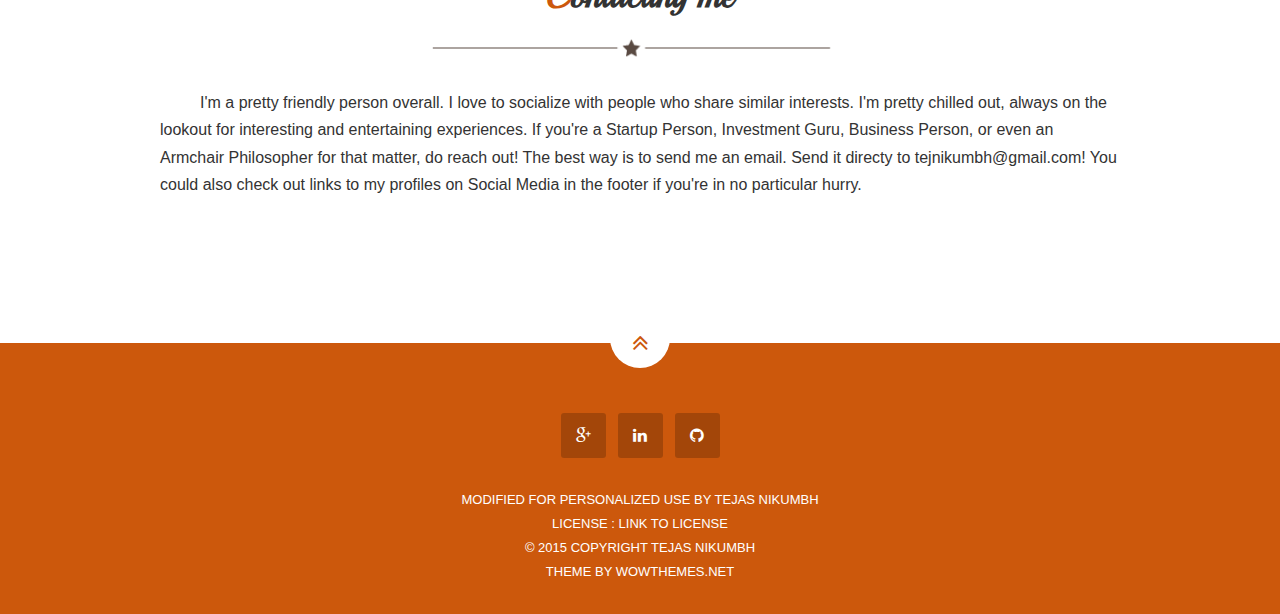
==== commit e054ae2a: "Update index.html" ====
--- a/index.html
+++ b/index.html
@@ -171,7 +171,7 @@
 						</div>
 						<h5>Cluster - One tap app for networking events</h5>
 						<p>
-							Cluster is a one tap networking app for networking with individuals at networking events. It helps you exchange business information in one tap and also keeps a record of the context of your meetings with new people! Demo <a href="https://youtu.be/1lgagLw_gQM"> here(1) </a> and <a href="https://youtu.be/LljcZ3SonGw"> here (2)</a>
+							Cluster is a one tap networking app for networking with individuals at networking events. It helps you exchange business information in one tap and also keeps a record of the context of your meetings with new people! Demo <a href="https://youtu.be/1lgagLw_gQM"> here (1) </a> and <a href="https://youtu.be/LljcZ3SonGw"> here (2)</a>
                         			</p>
 					</div>
 					
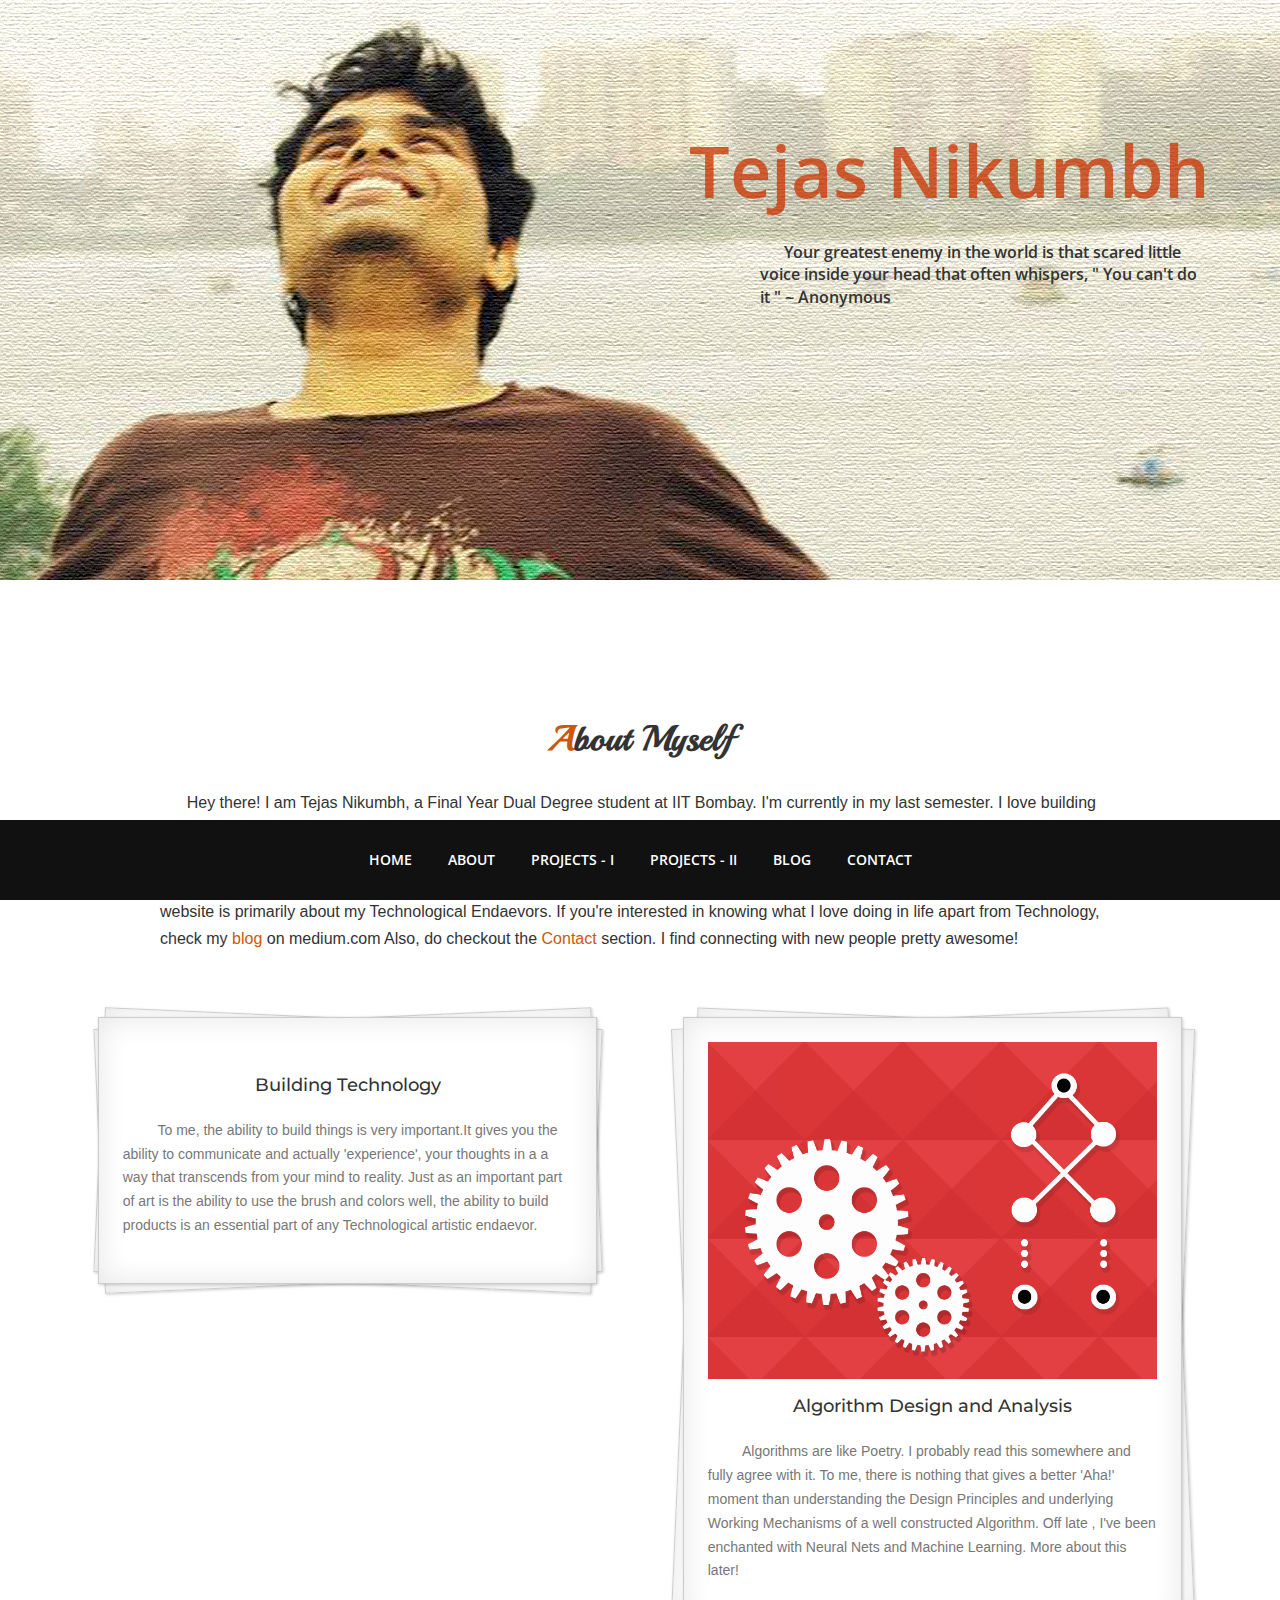
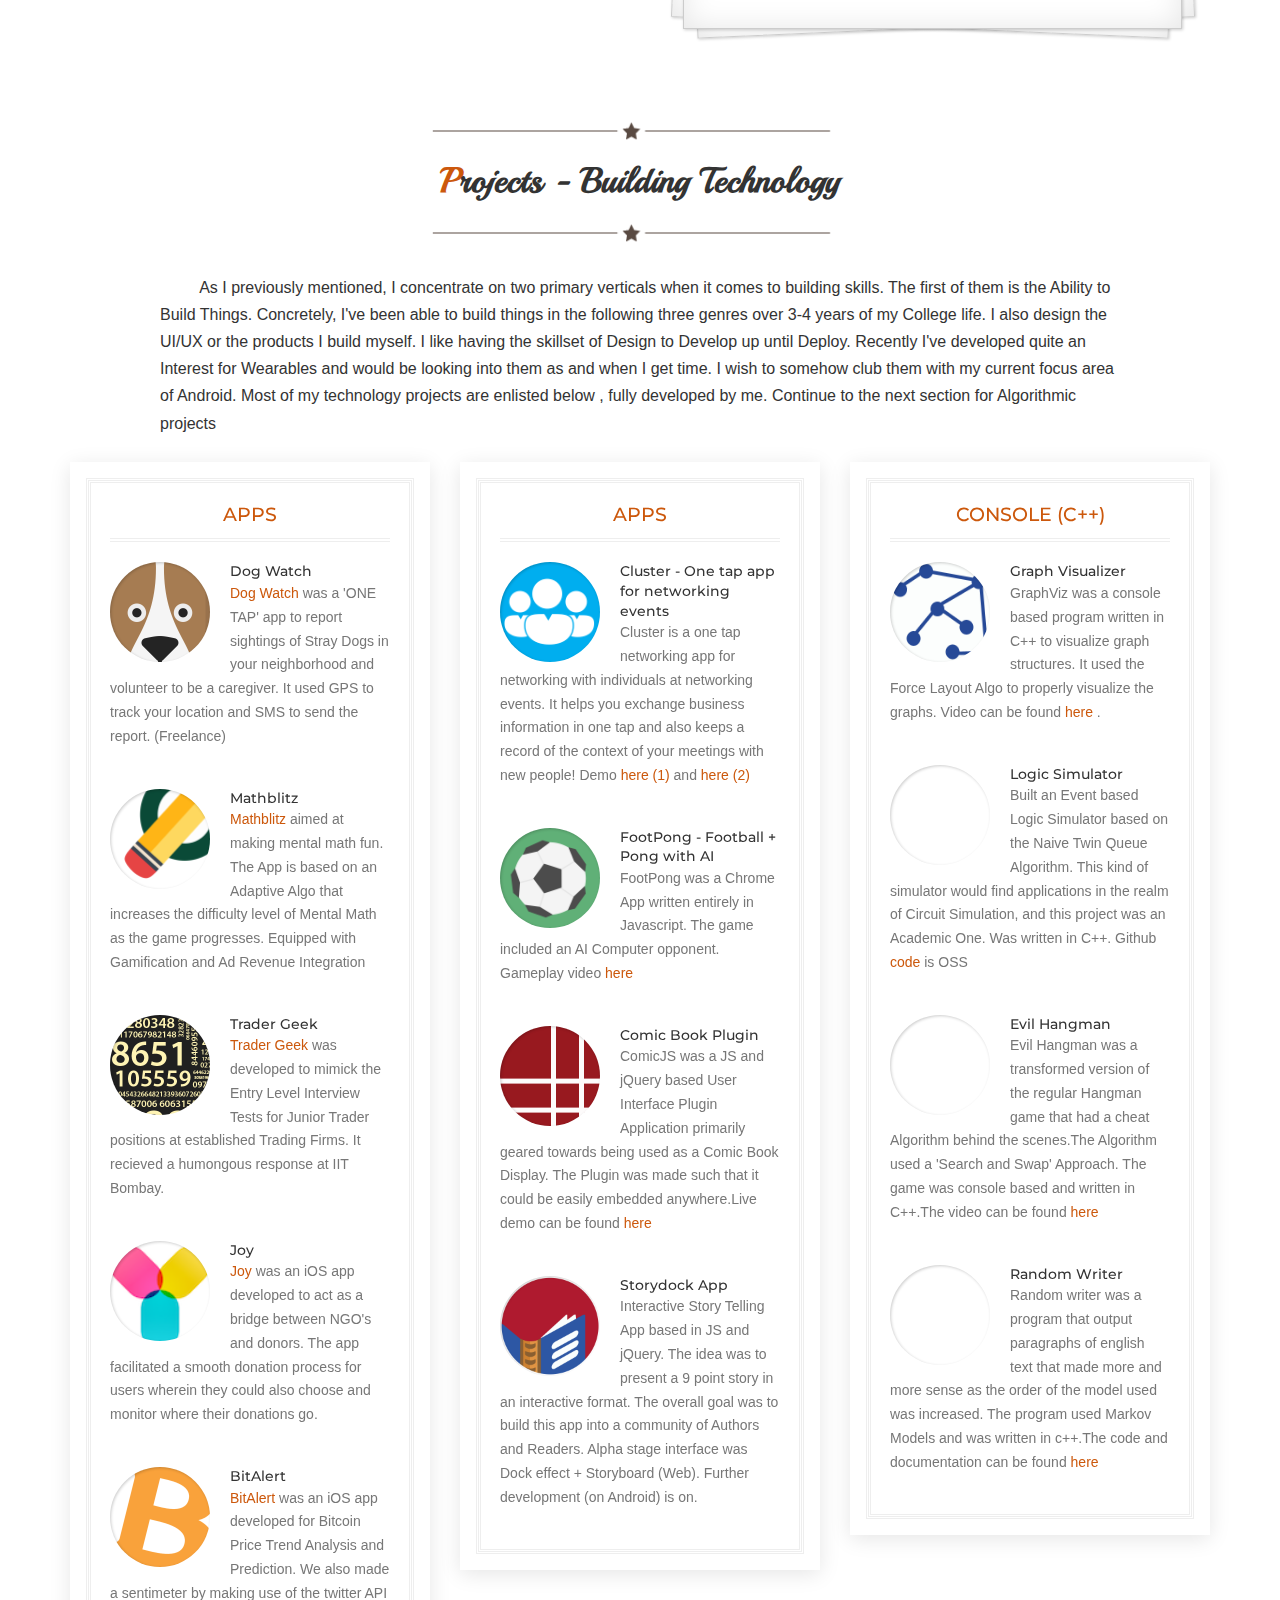
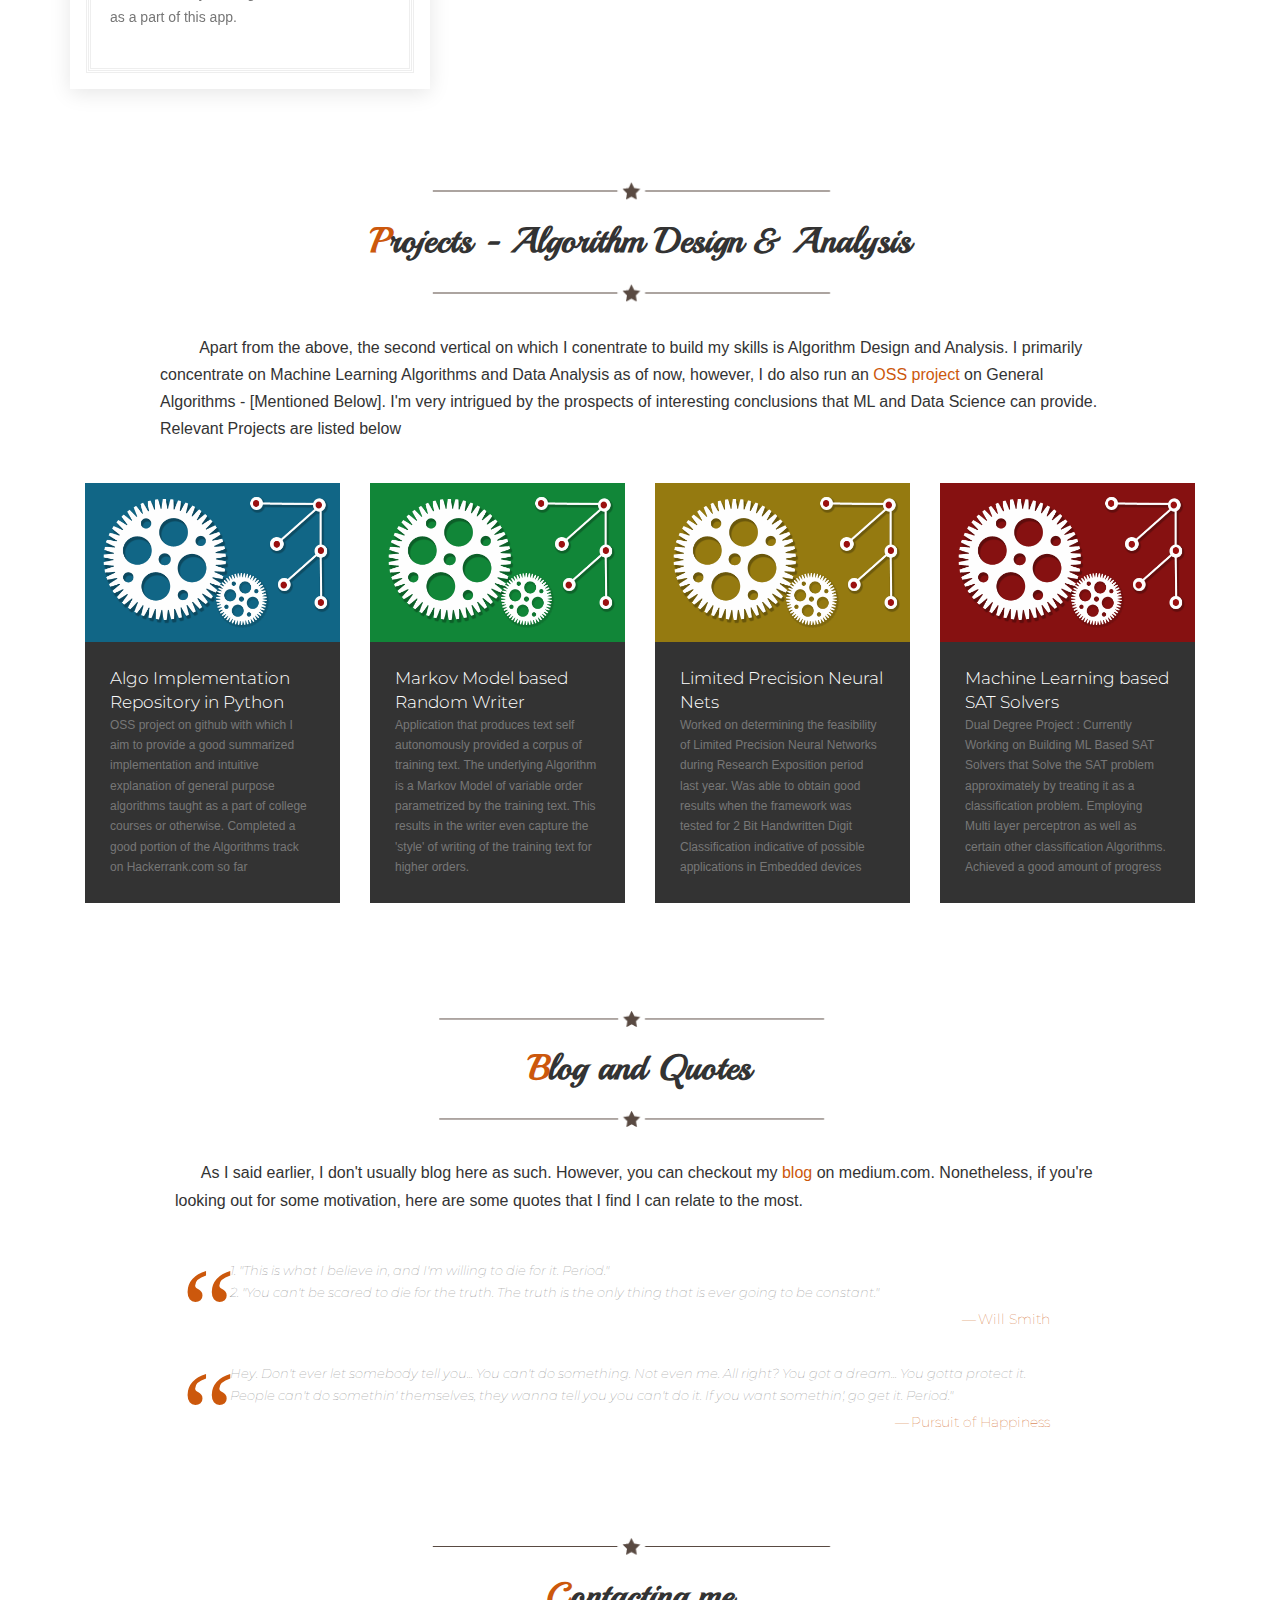
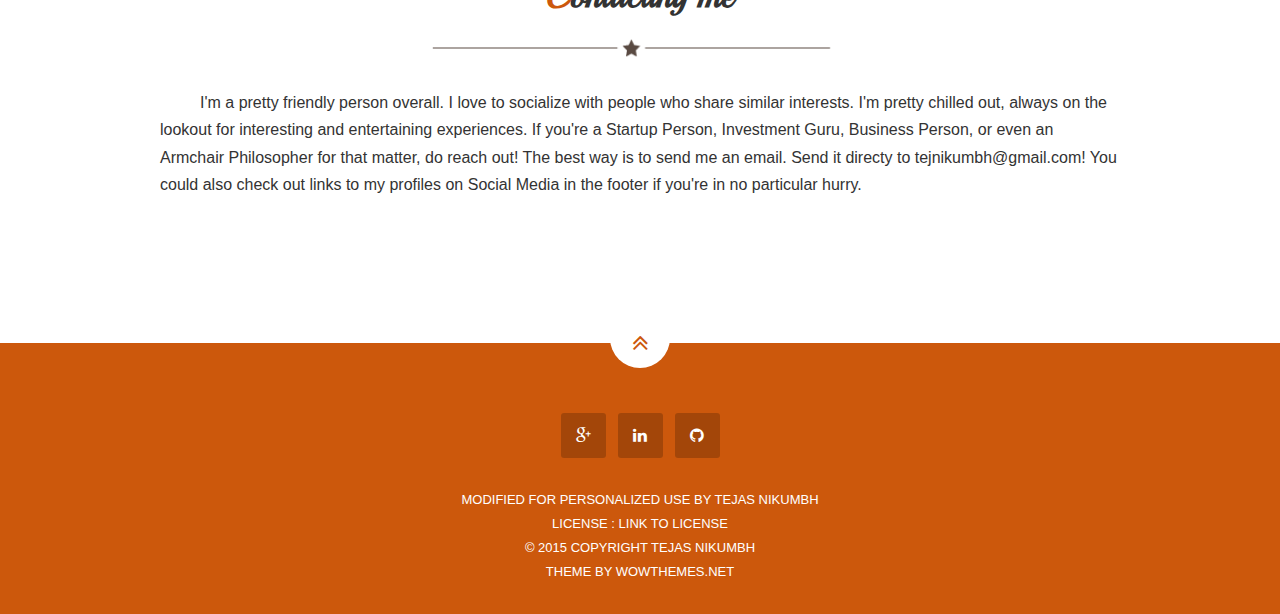
==== commit 1598af6e: "Update index.html" ====
--- a/index.html
+++ b/index.html
@@ -39,7 +39,7 @@
 					
 					<h2 class="intro wow zoomIn" wow-data-delay="0.4s" wow-data-duration="0.9s">Tejas Nikumbh</h2>
                     <div class = "intro_wrap">
-                    	<h4 class = "intro_sub">&nbsp &nbsp &nbsp Your greatest enemy in the world is that scared little voice inside your head that quietly whispers, " You can't do it "  ~  Anonymous</h4>
+                    	<h4 class = "intro_sub">&nbsp &nbsp &nbsp Your greatest enemy in the world is that scared little voice inside your head that often whispers, " You can't do it "  ~  Anonymous</h4>
                     </div>
 				</div>
 			</div>
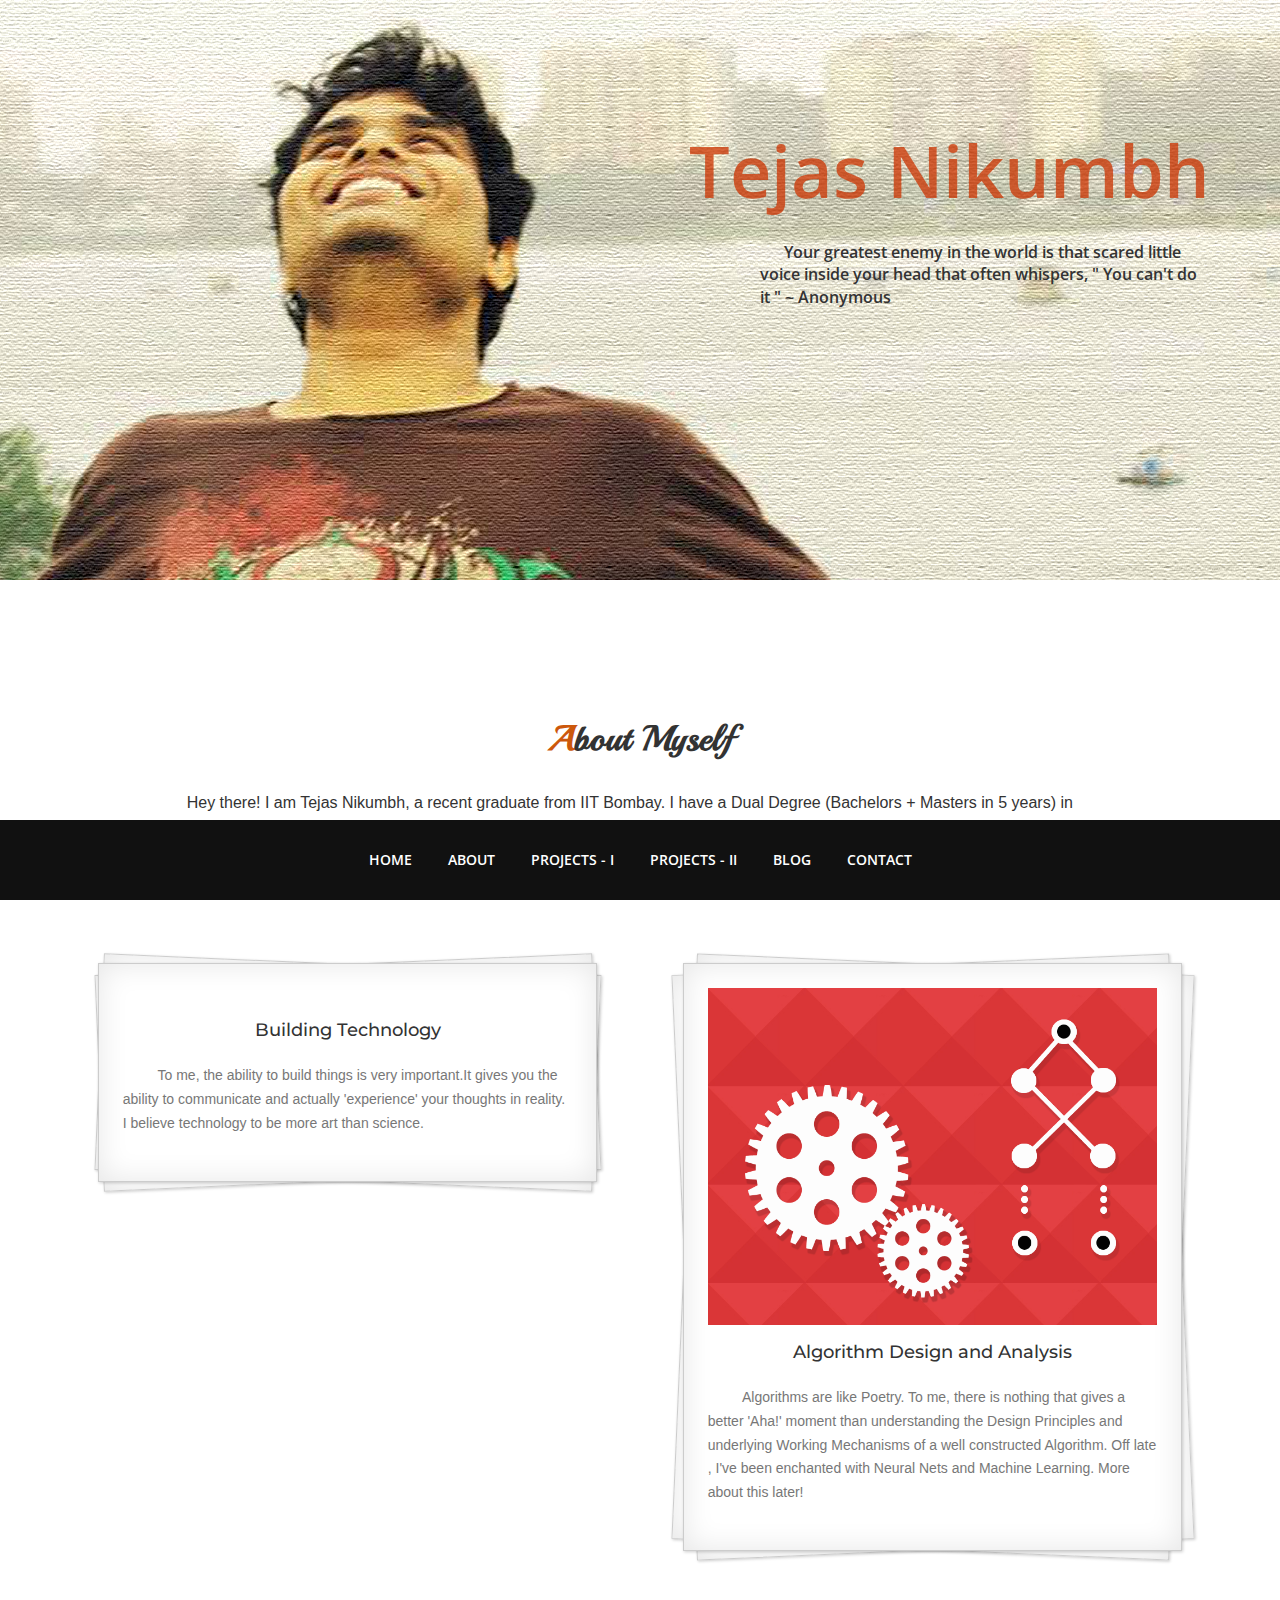
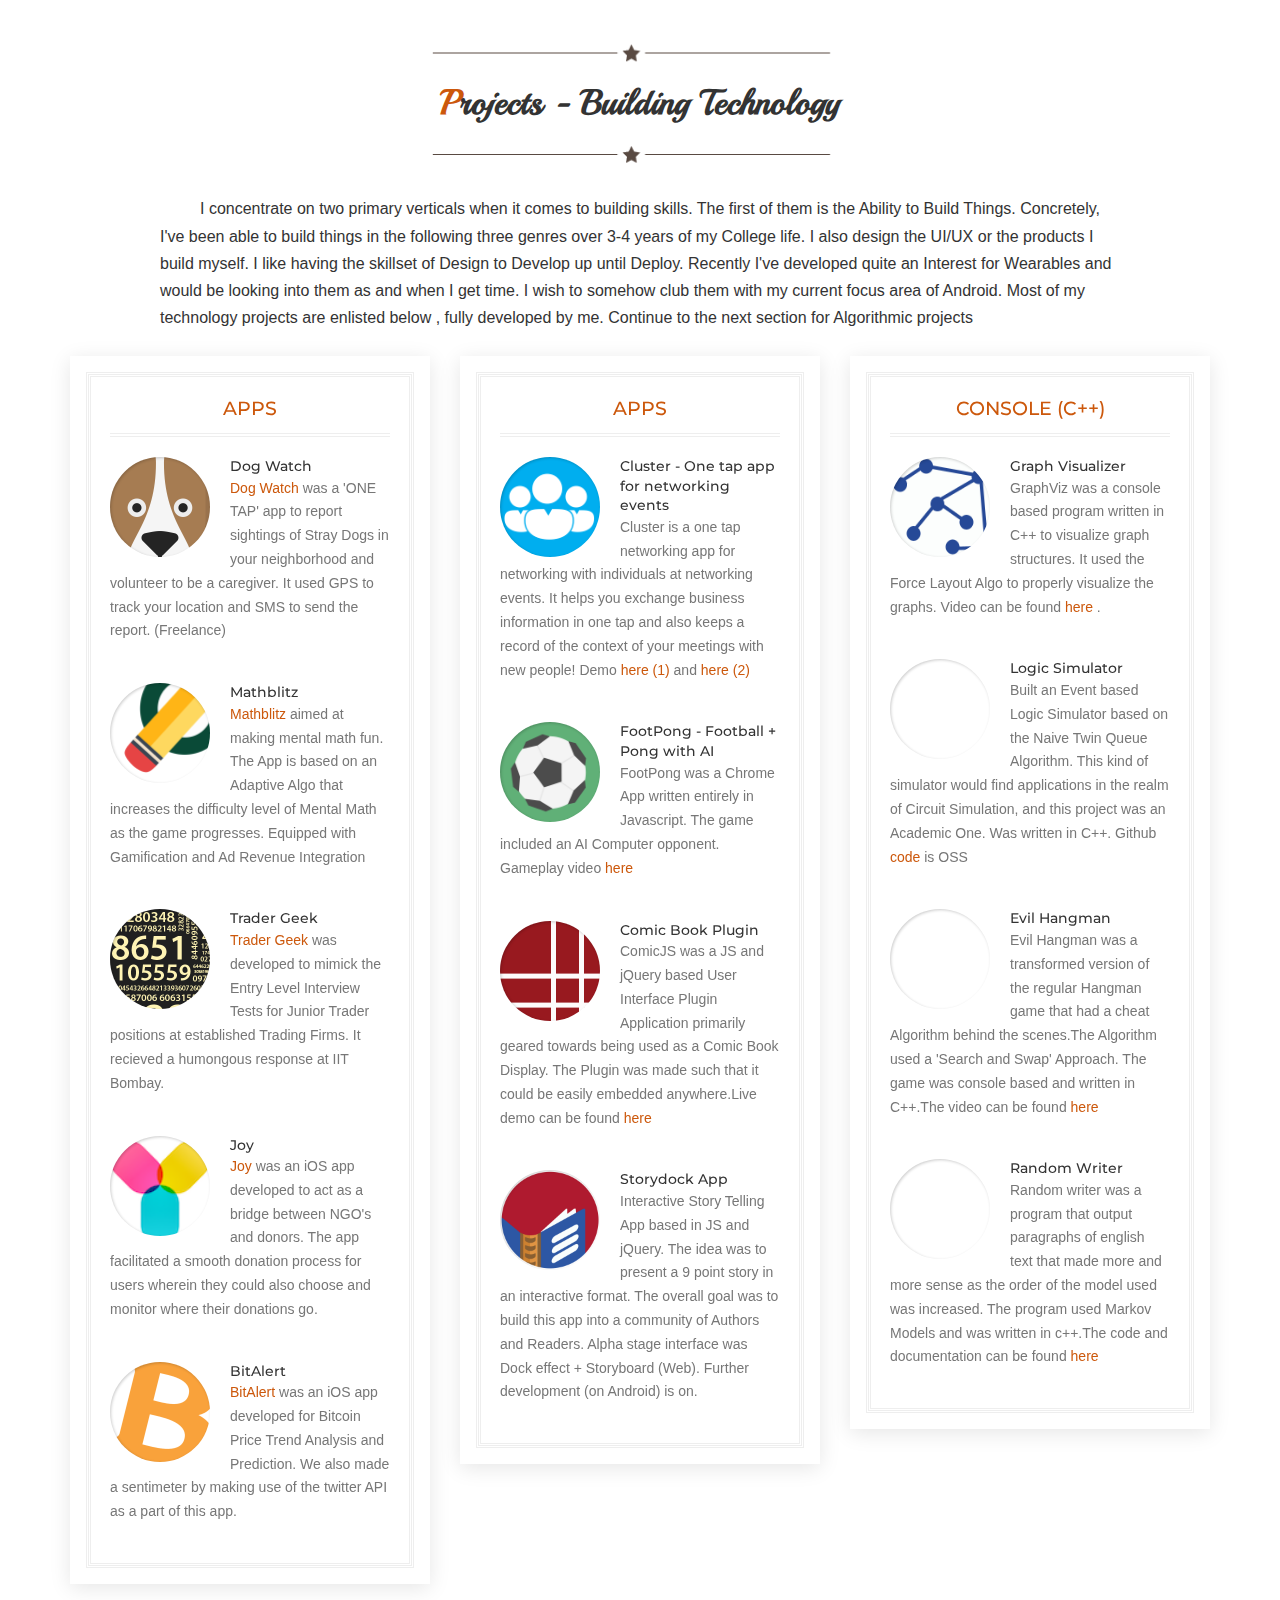
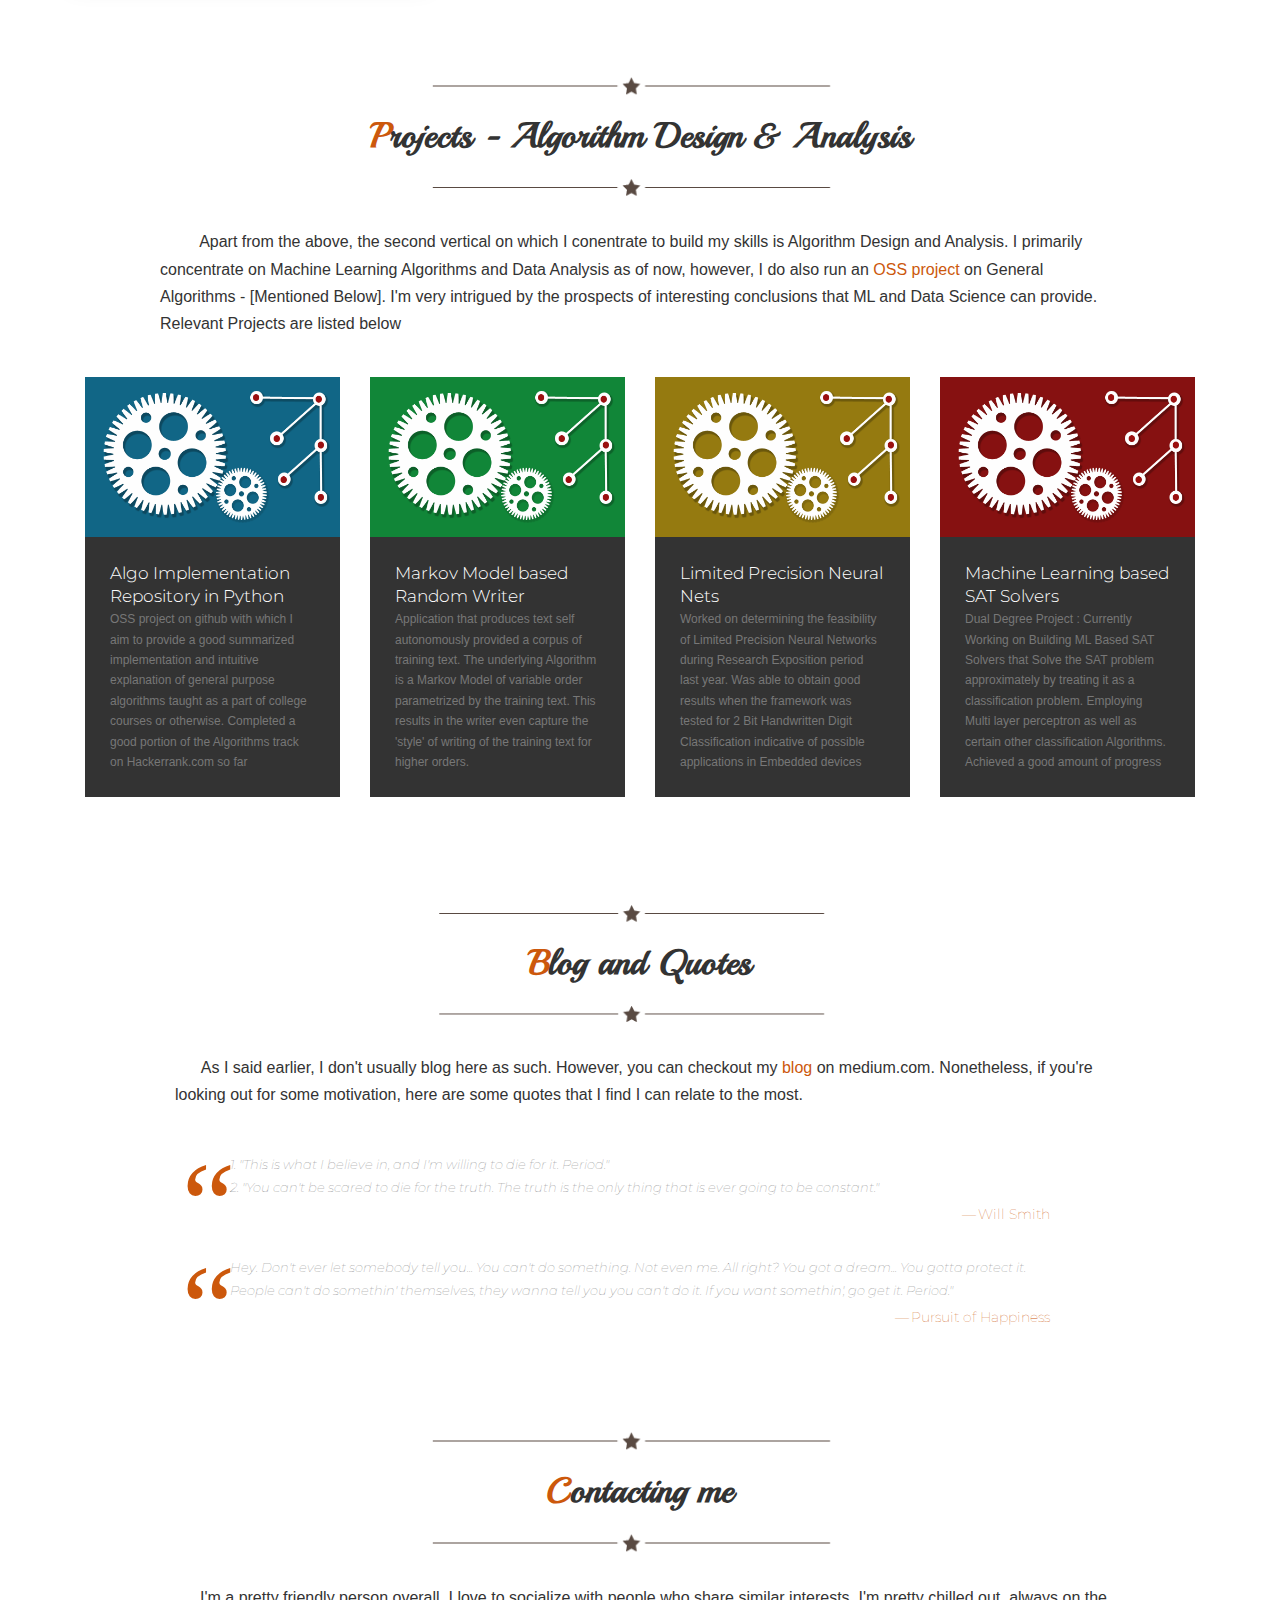
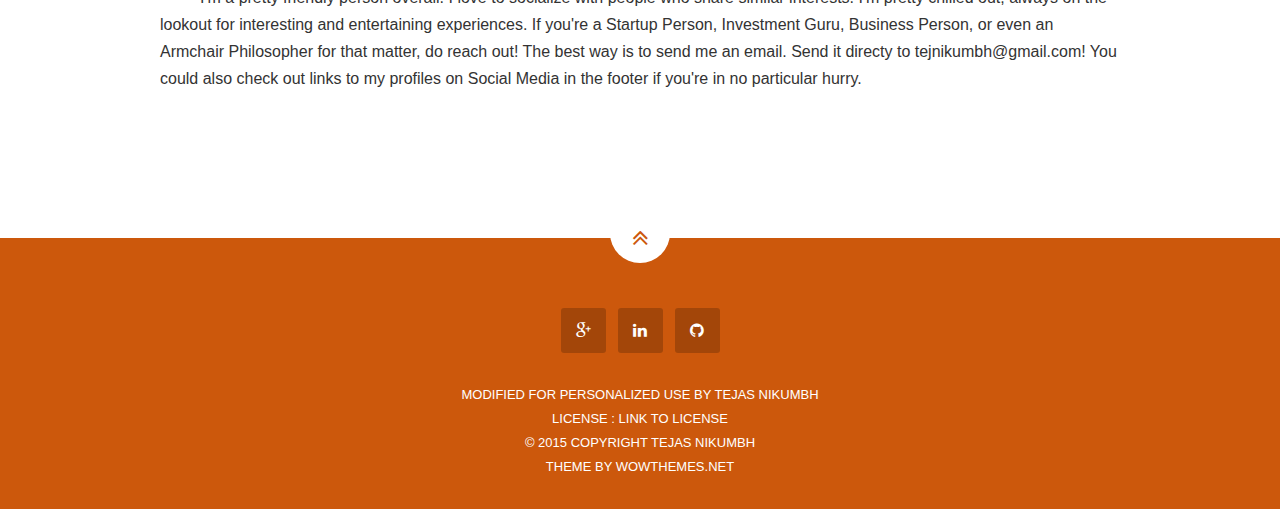
==== commit dbcab166: "Update index.html" ====
--- a/index.html
+++ b/index.html
@@ -76,7 +76,7 @@
 	<div class="container">
 		<div class="heading text-center">
 			<h2>About Myself</h2>
-			<h3 style="font-family:'Lucida Sans Unicode', 'Lucida Grande', sans-serif; text-align:left">&nbsp&nbsp&nbsp&nbsp&nbsp Hey there! I am Tejas Nikumbh, a Final Year Dual Degree student at IIT Bombay. I'm currently in my last semester. I love building things. Be it Android Apps or Hardware Products or Web Apps, I simply love building something that is used (hopefully) by a lot of people. I also have developed a good amount of interest in Machine Learning off late, and keep on learning about different algorithms, their underlying math, and design techniques. I believe, that behind every great structure in the universe, is an impeccable design. This website is primarily about my Technological Endaevors. If you're interested in knowing what I love doing in life apart from Technology, check my<a href = "https://medium.com/@tejnikumbh" target="_blank"> blog</a> on medium.com Also, do checkout the <a href = "#contact">Contact</a> section. I find connecting with new people pretty awesome!</h3>
+			<h3 style="font-family:'Lucida Sans Unicode', 'Lucida Grande', sans-serif; text-align:left">&nbsp&nbsp&nbsp&nbsp&nbsp Hey there! I am Tejas Nikumbh, a recent graduate from IIT Bombay. I have a Dual Degree (Bachelors + Masters in 5 years) in Electrical Engineering and my thesis was based on Computing and Machine Learning. For more info about my professional achievements, click on the linkedin button at the footer of this site. This website describes more of my techincal hobby projects/ research interests. I love building stuff that creates a high level of impact.</h3>
 		</div>			
 		<div class="row">
 			<div class="col-md-6">
@@ -84,7 +84,7 @@
 					<img src="http://www.v3.co.uk/IMG/468/285468/wearable-technology-vectors.jpg" alt=""><br/>
 					<h4 class="notopmarg nobotmarg" >Building Technology</h4>
 					<p>
-						&nbsp&nbsp&nbsp&nbsp&nbsp&nbsp&nbsp&nbsp To me, the ability to build things is very important.It gives you the ability to communicate and actually 'experience', your thoughts in a a way that transcends from your mind to reality. Just as an important part of art is the ability to use the brush and colors well, the ability to build products is an essential part of any Technological artistic endaevor. 
+						&nbsp&nbsp&nbsp&nbsp&nbsp&nbsp&nbsp&nbsp To me, the ability to build things is very important.It gives you the ability to communicate and actually 'experience' your thoughts in reality. I believe technology to be more art than science. 
                     </p>
                   
 				</div>
@@ -94,7 +94,7 @@
 					<img src="img/algos.png" alt=""><br/>
 					<h4 class="notopmarg nobotmarg">Algorithm Design and Analysis</h4>
 					<p>
-						&nbsp&nbsp&nbsp&nbsp&nbsp&nbsp&nbsp&nbsp Algorithms are like Poetry. I probably read this somewhere and fully agree with it. To me, there is nothing that gives a better 'Aha!' moment than understanding the Design Principles and underlying Working Mechanisms of a well constructed Algorithm. Off late , I've been enchanted with Neural Nets and Machine Learning. More about this later!
+						&nbsp&nbsp&nbsp&nbsp&nbsp&nbsp&nbsp&nbsp Algorithms are like Poetry. To me, there is nothing that gives a better 'Aha!' moment than understanding the Design Principles and underlying Working Mechanisms of a well constructed Algorithm. Off late , I've been enchanted with Neural Nets and Machine Learning. More about this later!
 					</p>
 				</div>
 			</div>
@@ -109,7 +109,7 @@
 			<img class="dividerline" src="img/sep.png" alt="">
 			<h2>Projects - Building Technology</h2>
 			<img class="dividerline" src="img/sep.png" alt="">
-			<h3 style="font-family:'Lucida Sans Unicode', 'Lucida Grande', sans-serif; text-align:left">&nbsp&nbsp&nbsp&nbsp&nbsp&nbsp&nbsp&nbsp As I previously mentioned, I concentrate on two primary verticals when it comes to building skills. The first of them is the Ability to Build Things. Concretely, I've been able to build things in the following three genres over 3-4 years of my College life. I also design the UI/UX or the products I build myself. I like having the skillset of Design to Develop up until Deploy. Recently I've developed quite an Interest for Wearables and would be looking into them as and when I get time. I wish to somehow club them with my current focus area of Android. Most of my technology projects are enlisted below , fully developed by me. Continue to the next section for Algorithmic projects</h3>
+			<h3 style="font-family:'Lucida Sans Unicode', 'Lucida Grande', sans-serif; text-align:left">&nbsp&nbsp&nbsp&nbsp&nbsp&nbsp&nbsp&nbsp I concentrate on two primary verticals when it comes to building skills. The first of them is the Ability to Build Things. Concretely, I've been able to build things in the following three genres over 3-4 years of my College life. I also design the UI/UX or the products I build myself. I like having the skillset of Design to Develop up until Deploy. Recently I've developed quite an Interest for Wearables and would be looking into them as and when I get time. I wish to somehow club them with my current focus area of Android. Most of my technology projects are enlisted below , fully developed by me. Continue to the next section for Algorithmic projects</h3>
            
 		</div>
 		<div class="row">
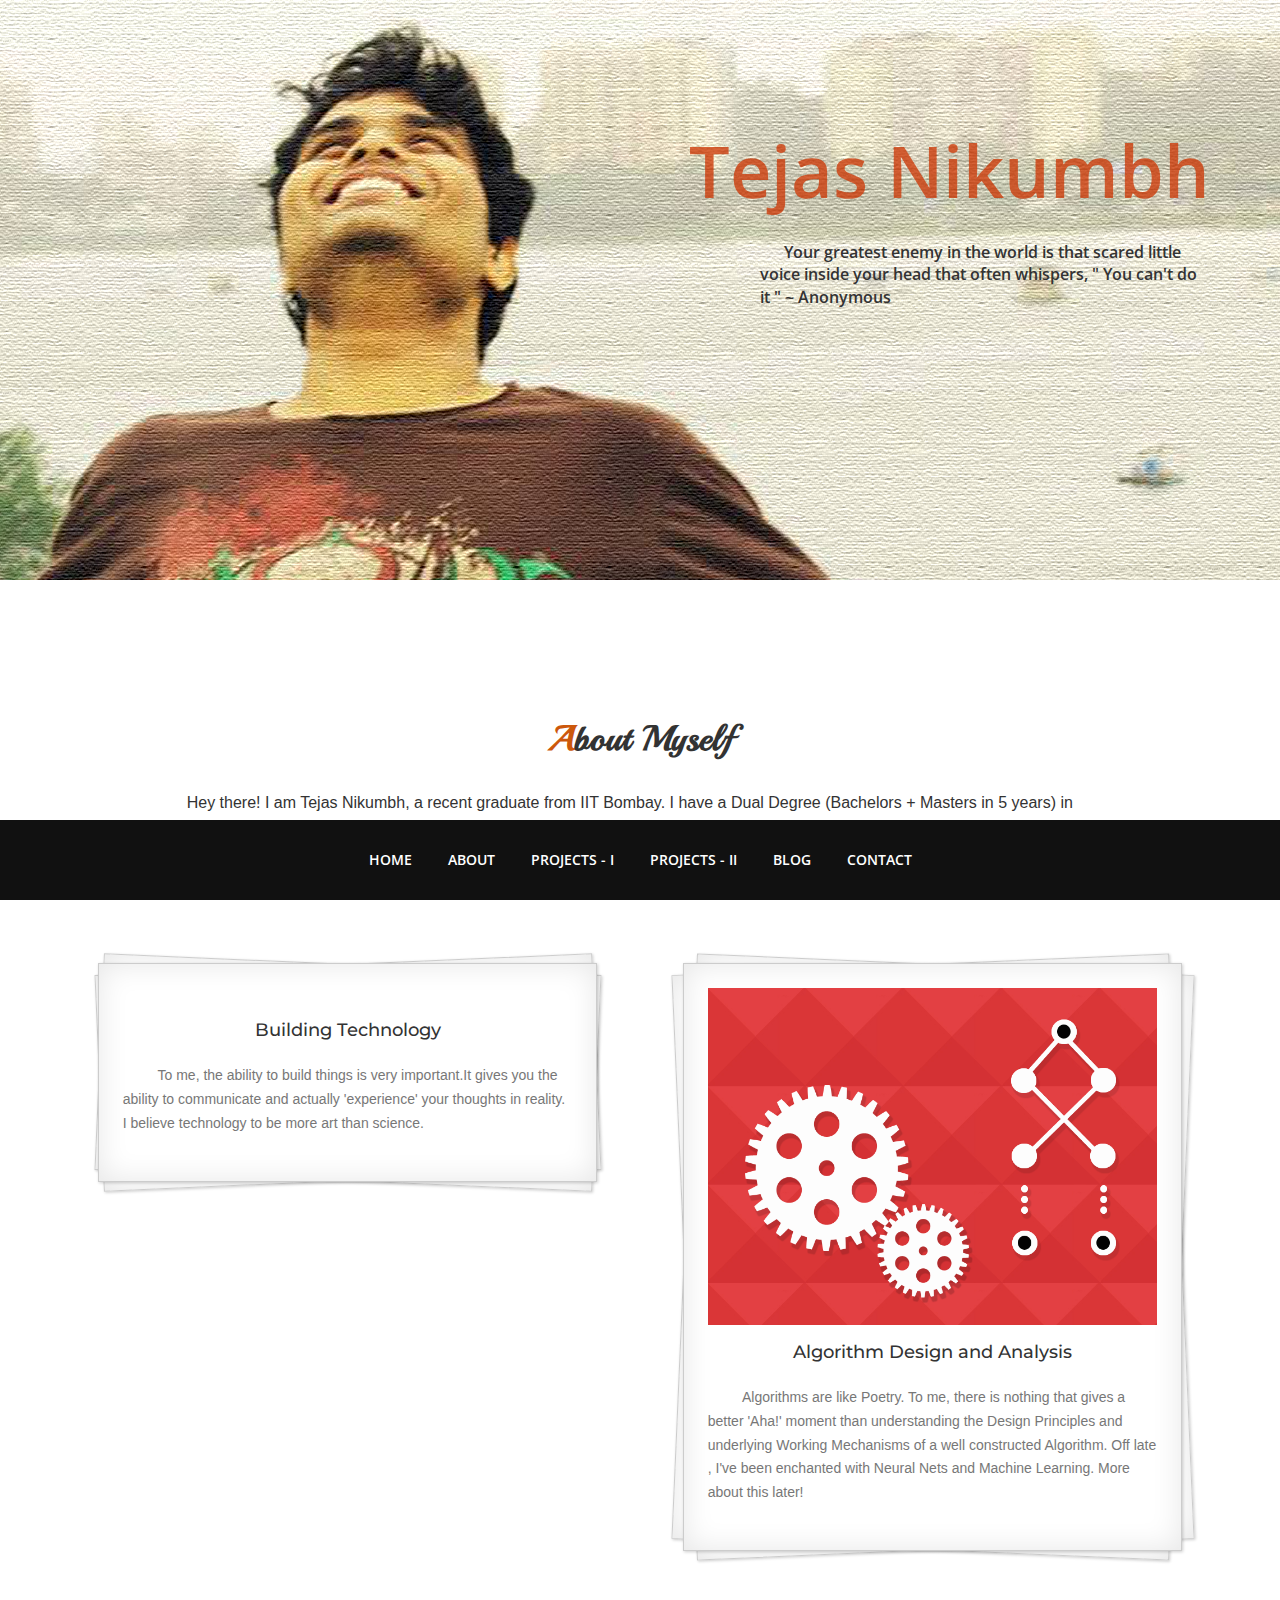
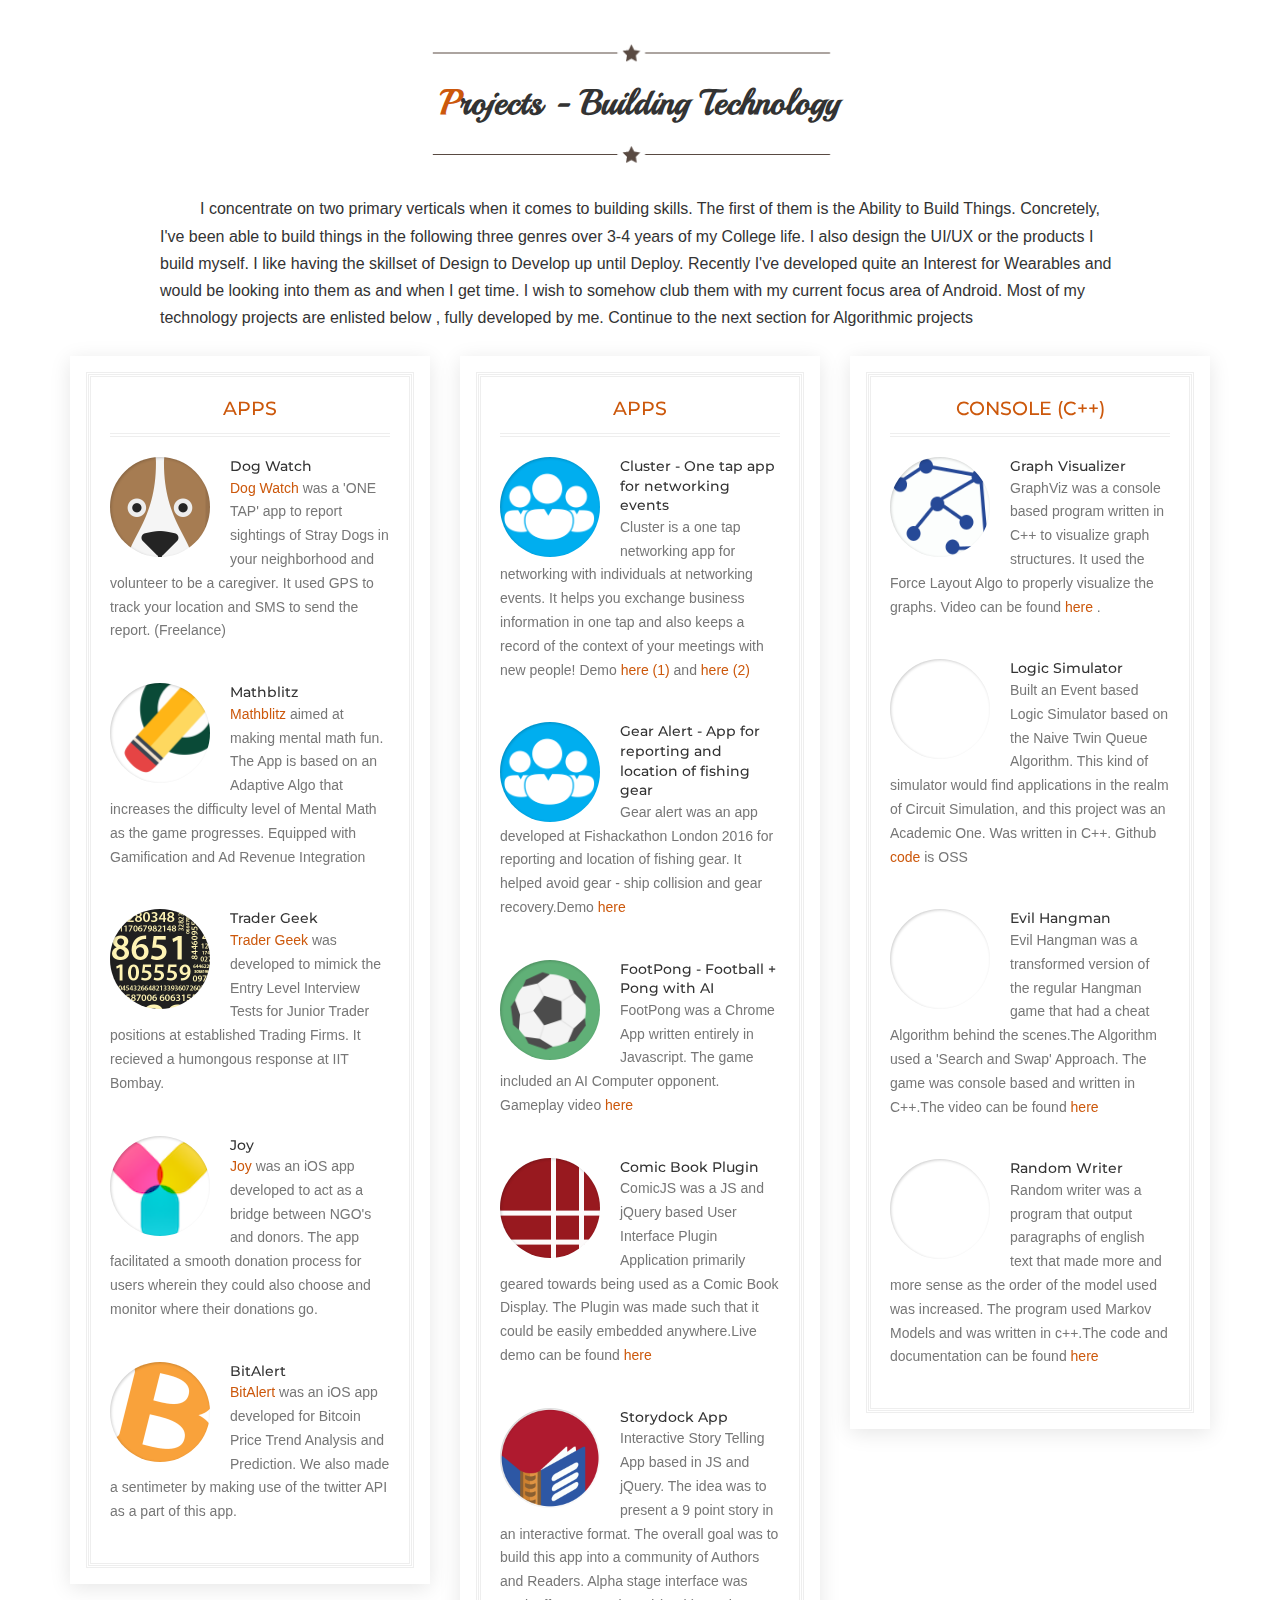
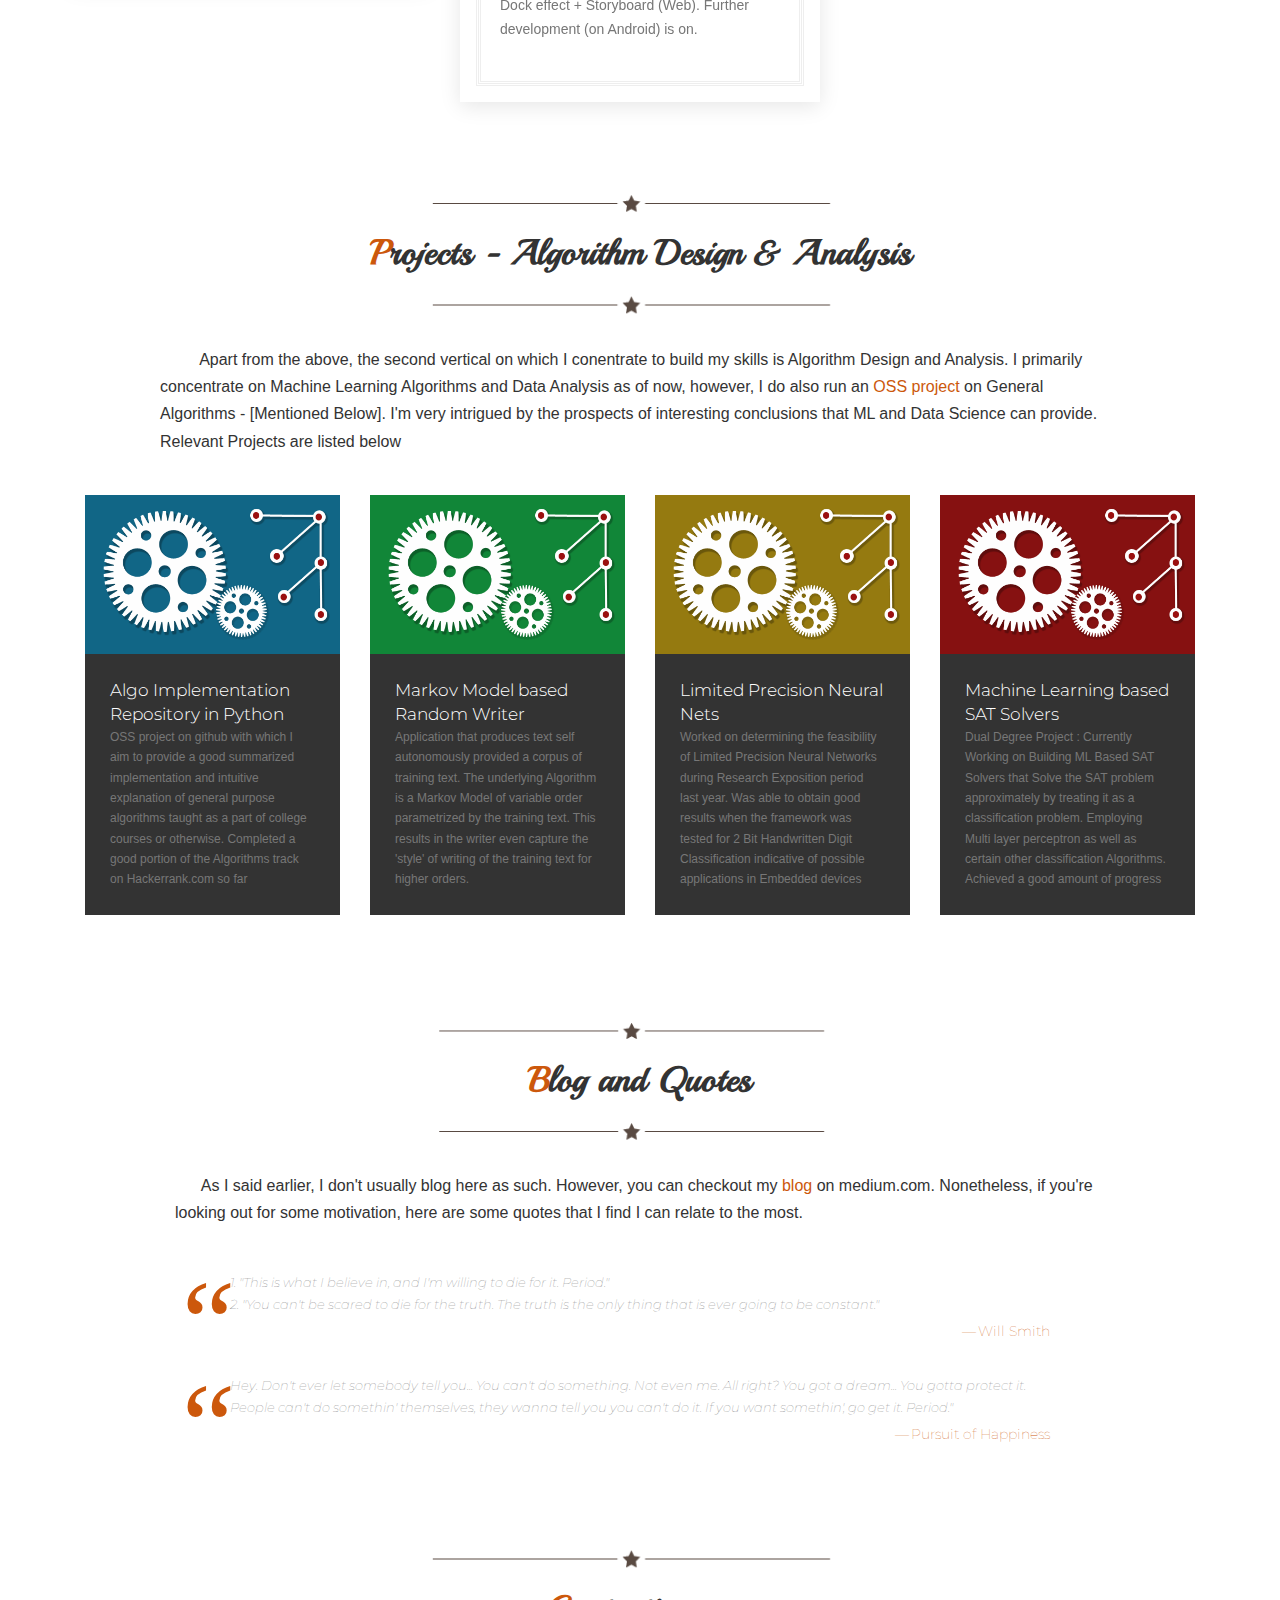
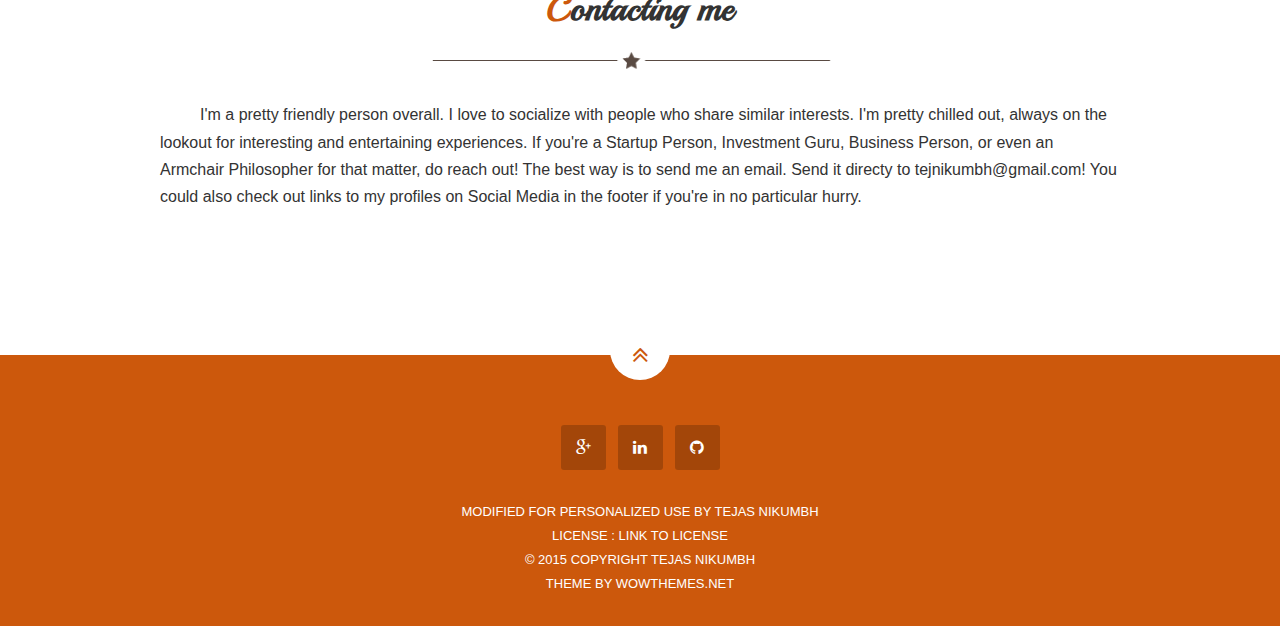
==== commit 7dbe967f: "Update index.html" ====
--- a/index.html
+++ b/index.html
@@ -174,7 +174,14 @@
 							Cluster is a one tap networking app for networking with individuals at networking events. It helps you exchange business information in one tap and also keeps a record of the context of your meetings with new people! Demo <a href="https://youtu.be/1lgagLw_gQM"> here (1) </a> and <a href="https://youtu.be/LljcZ3SonGw"> here (2)</a>
                         			</p>
 					</div>
-					
+					<div class="restitem clearfix">
+						<div class="rm-thumb" style="background-size: 120px 120px;background-image: url(img/clust.png)">
+						</div>
+						<h5>Gear Alert - App for reporting and location of fishing gear</h5>
+						<p>
+							Gear alert was an app developed at Fishackathon London 2016 for reporting and location of fishing gear. It helped avoid gear - ship collision and gear recovery.Demo <a href="https://www.youtube.com/watch?v=qqWs9ZGBqYg"> here </a> 
+                        			</p>
+					</div>
 					<div class="restitem clearfix">
 						<div class="rm-thumb" style="background-size: 120px 120px;background-image: url(img/appIcon.png)">
 						</div>
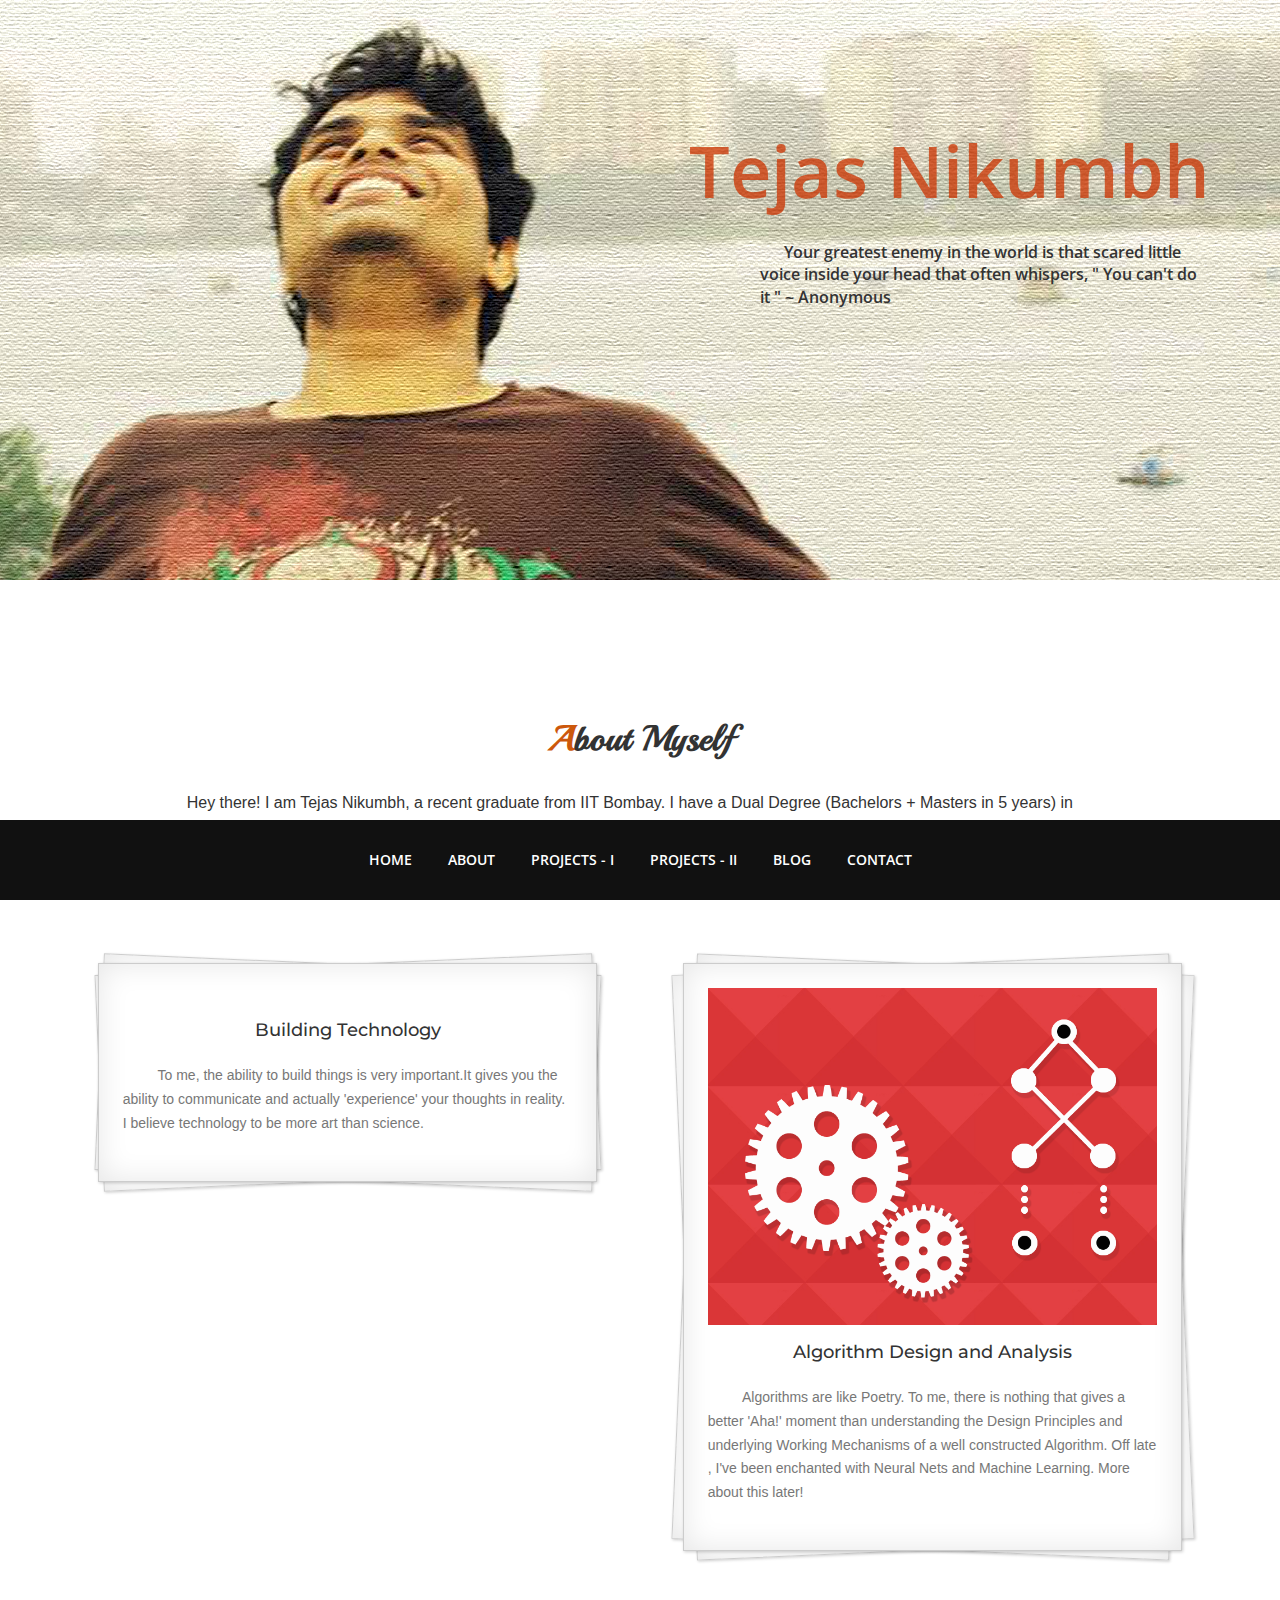
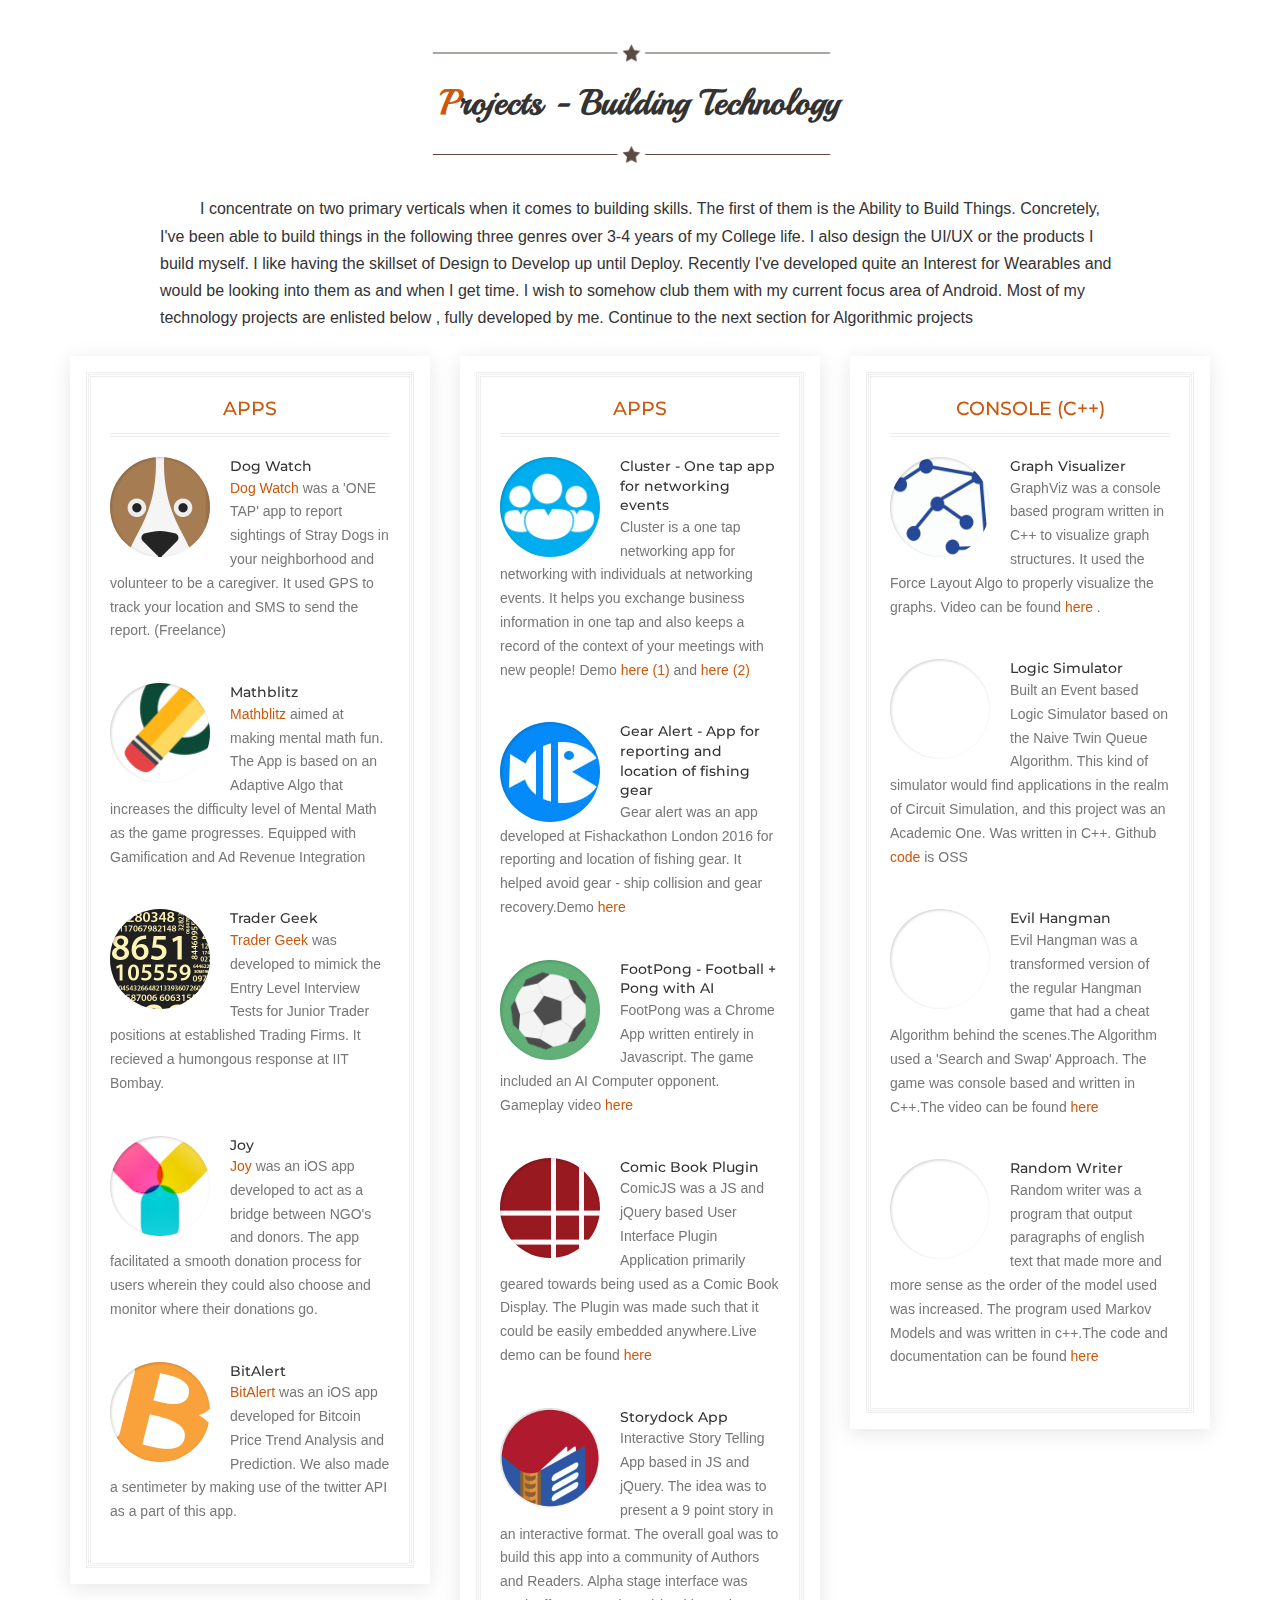
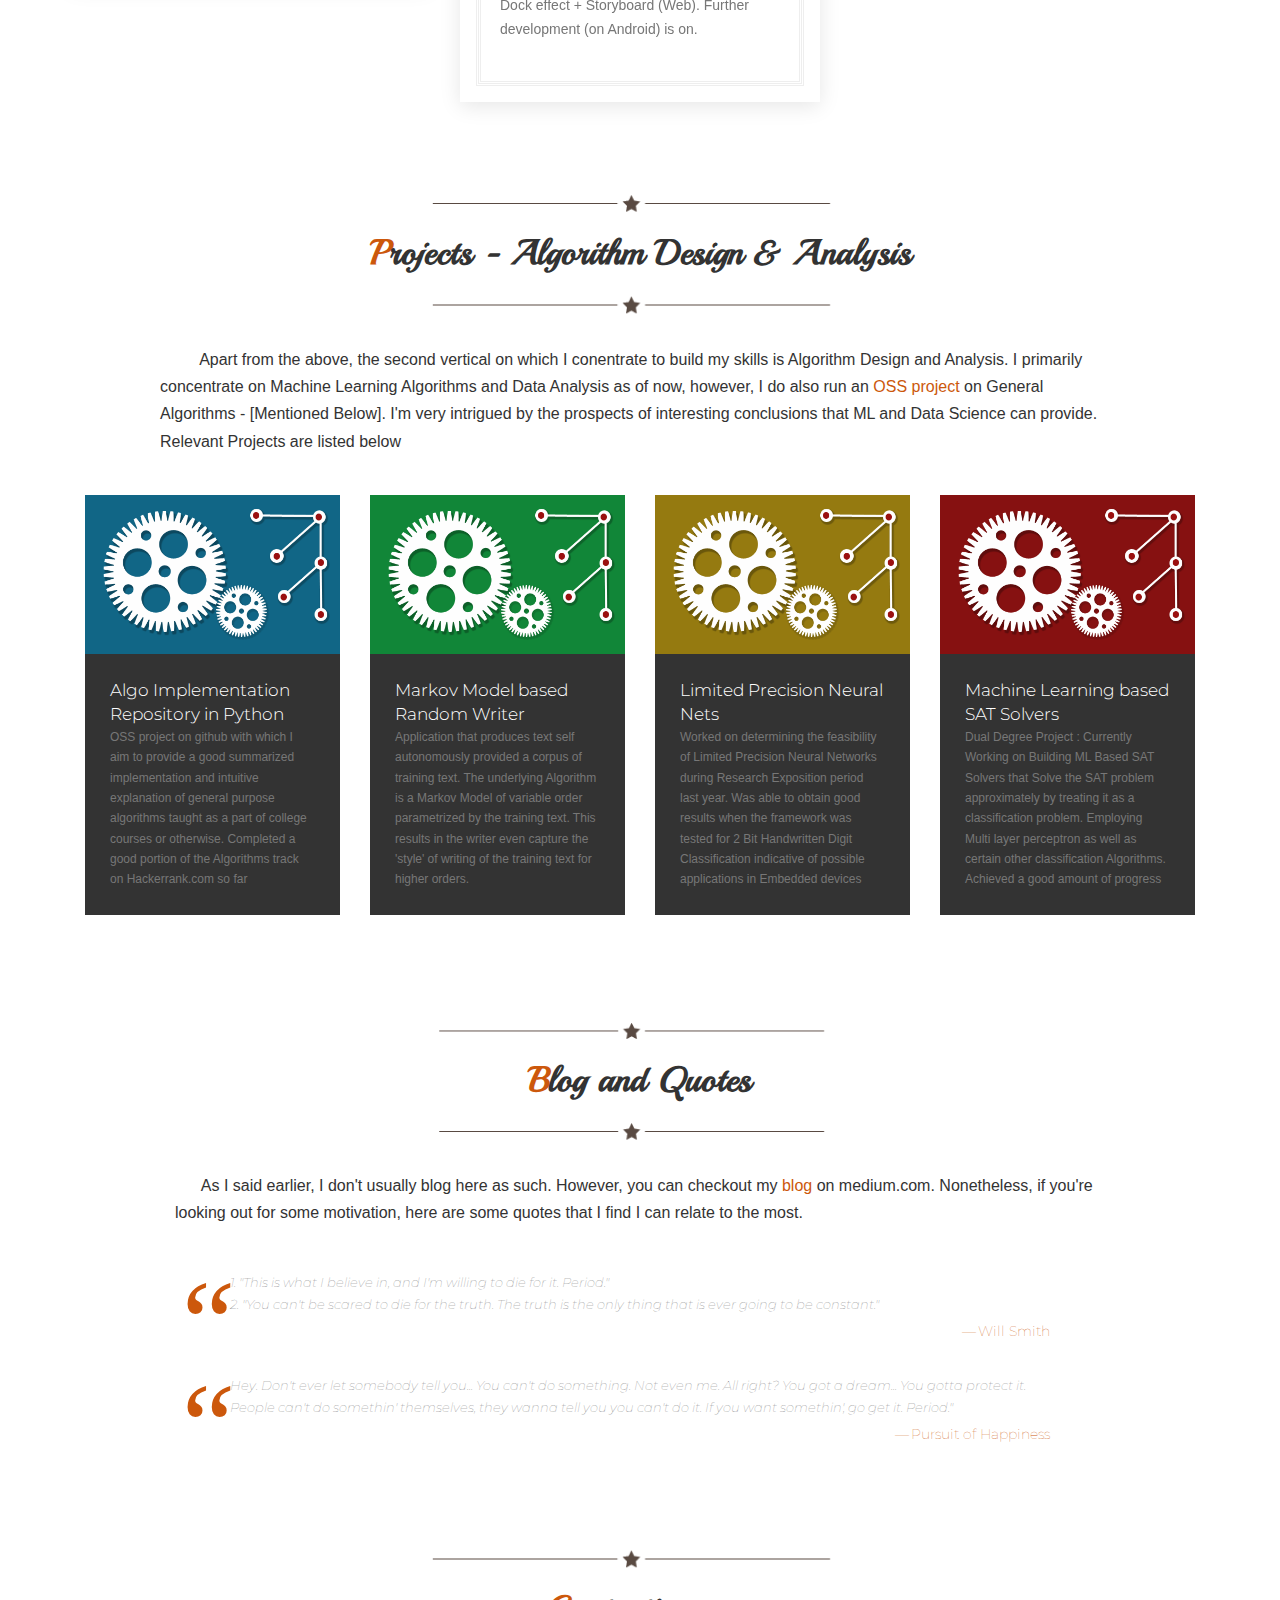
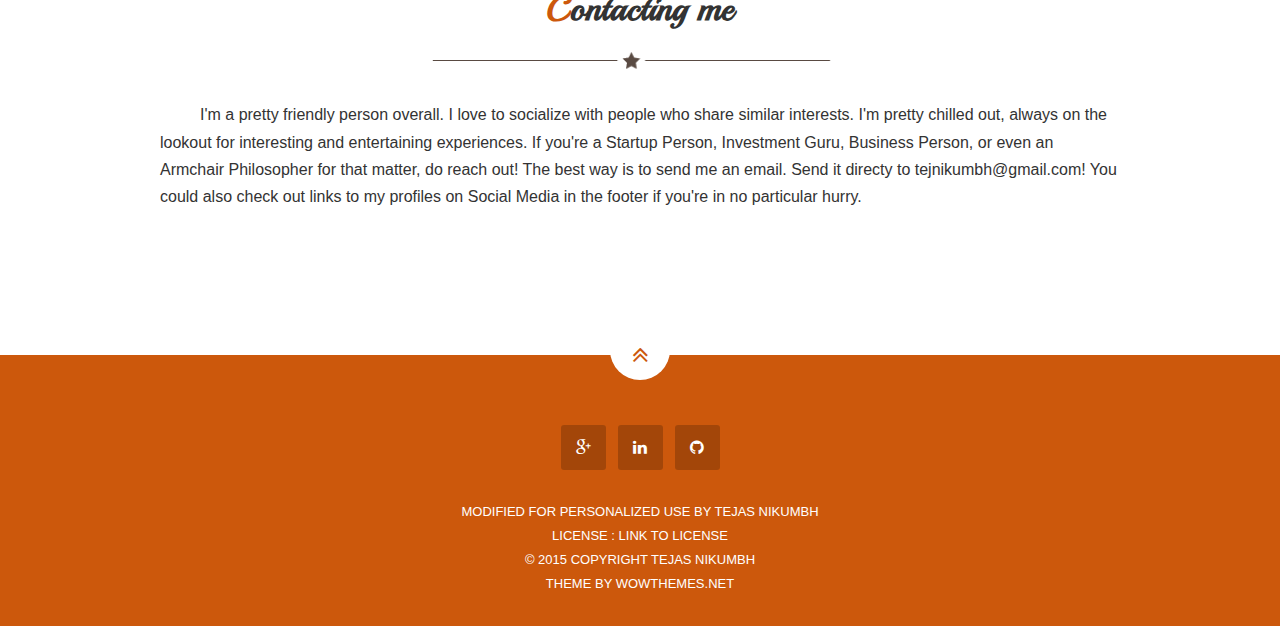
==== commit 0f29a4b5: "Update index.html" ====
--- a/index.html
+++ b/index.html
@@ -175,7 +175,7 @@
                         			</p>
 					</div>
 					<div class="restitem clearfix">
-						<div class="rm-thumb" style="background-size: 120px 120px;background-image: url(img/clust.png)">
+						<div class="rm-thumb" style="background-size: 120px 120px;background-image: url(img/gear.jpg)">
 						</div>
 						<h5>Gear Alert - App for reporting and location of fishing gear</h5>
 						<p>
